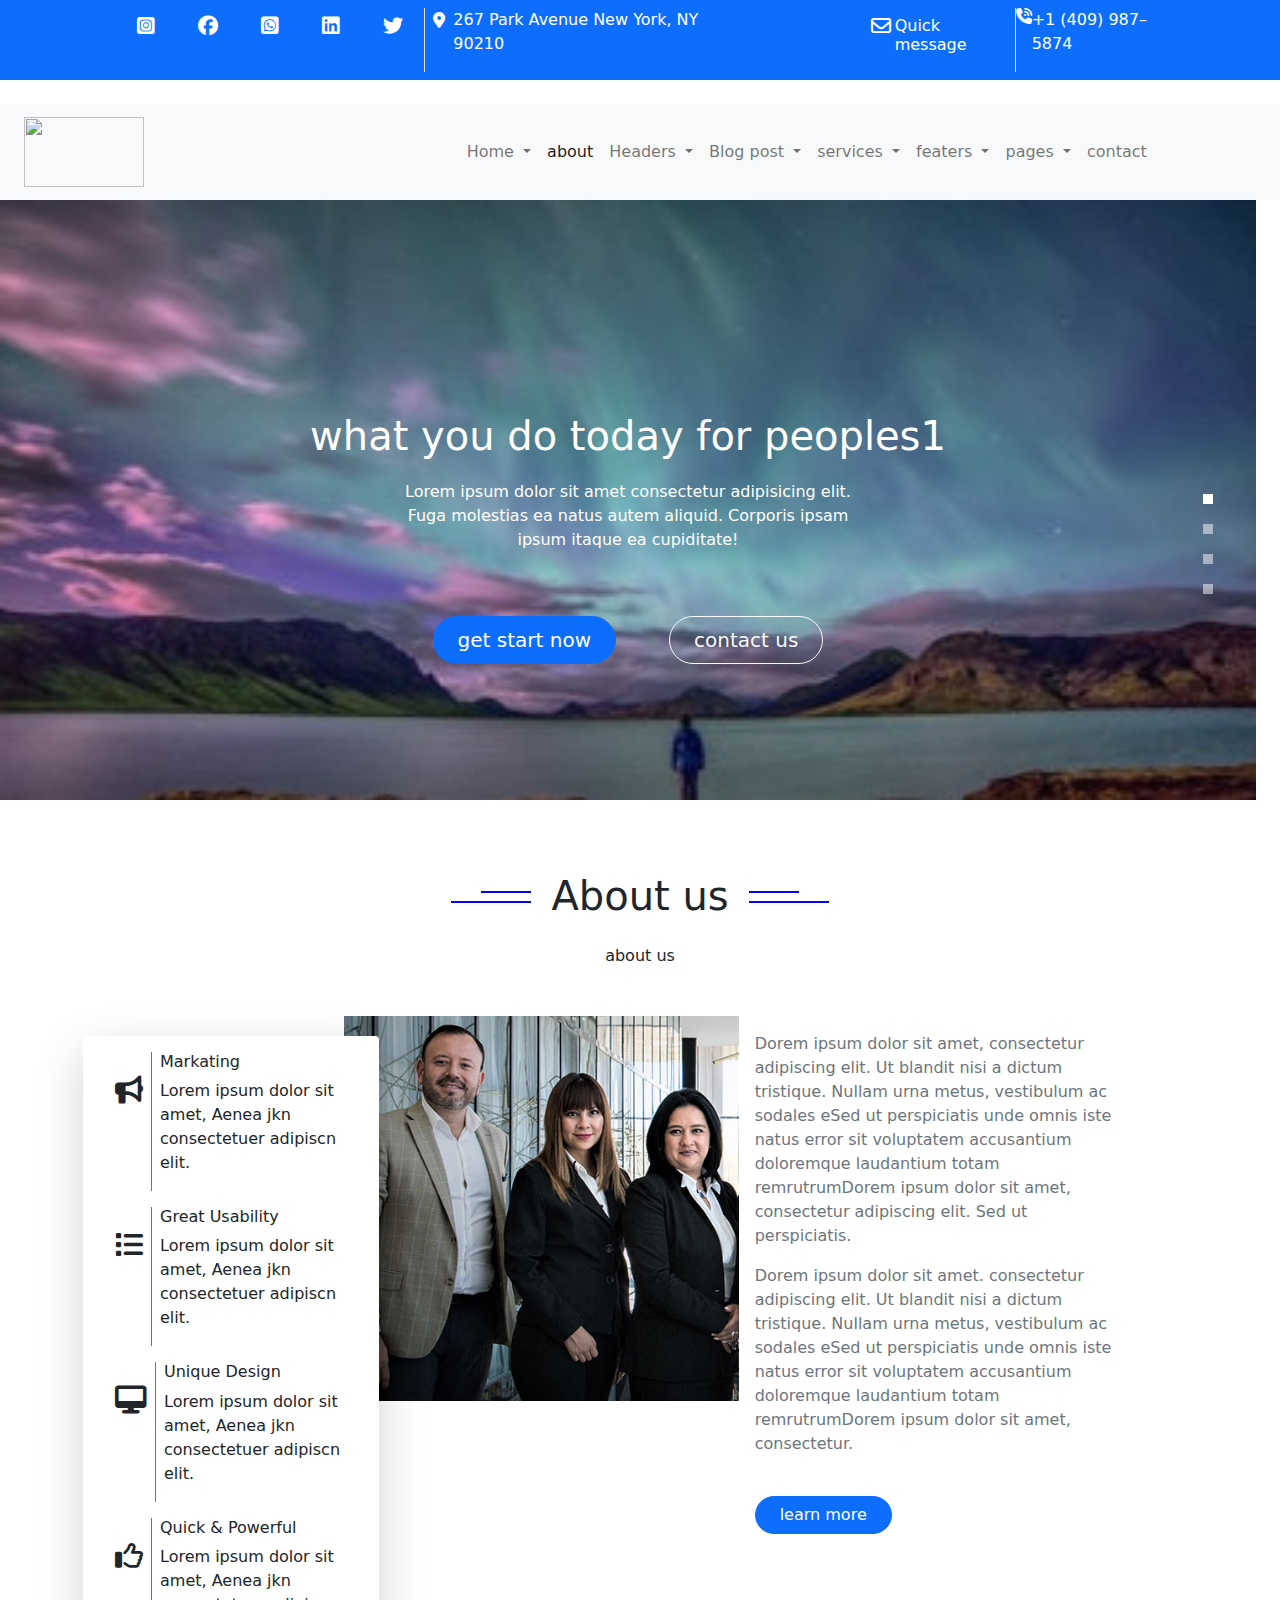
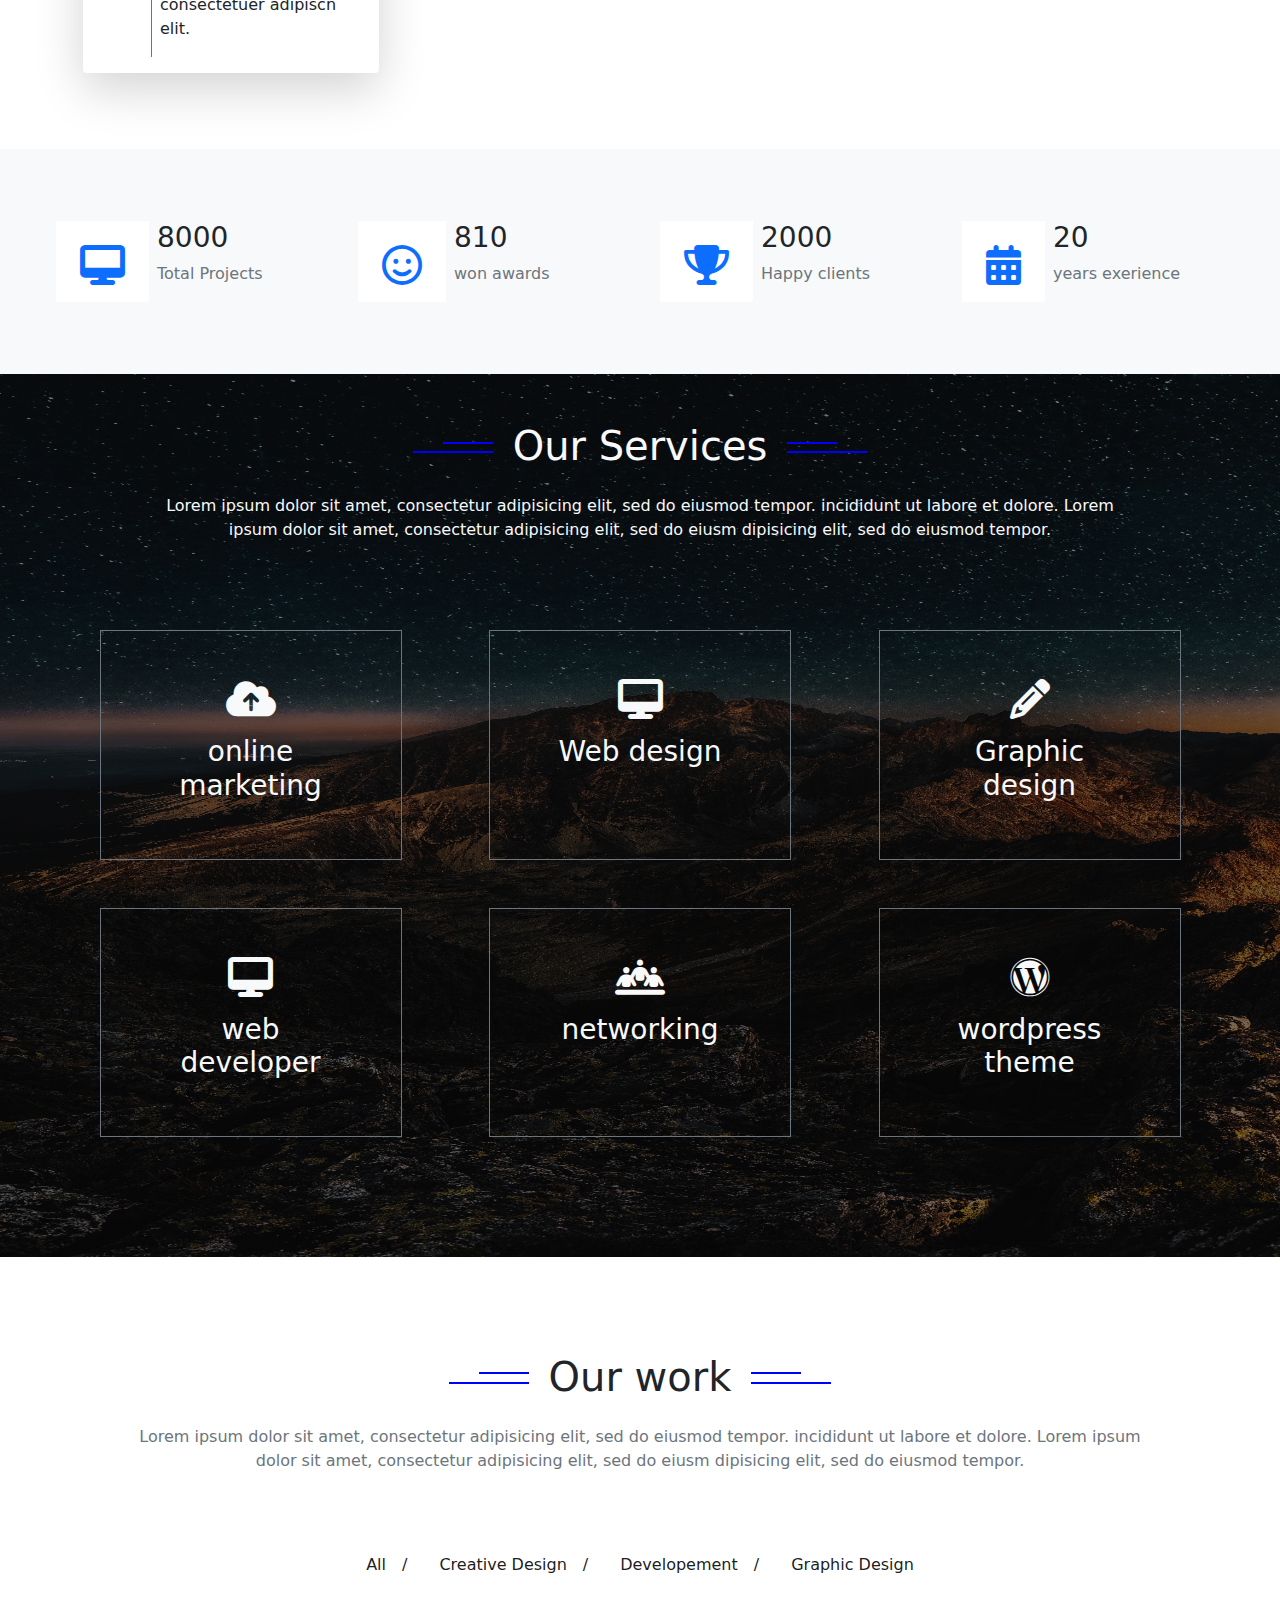
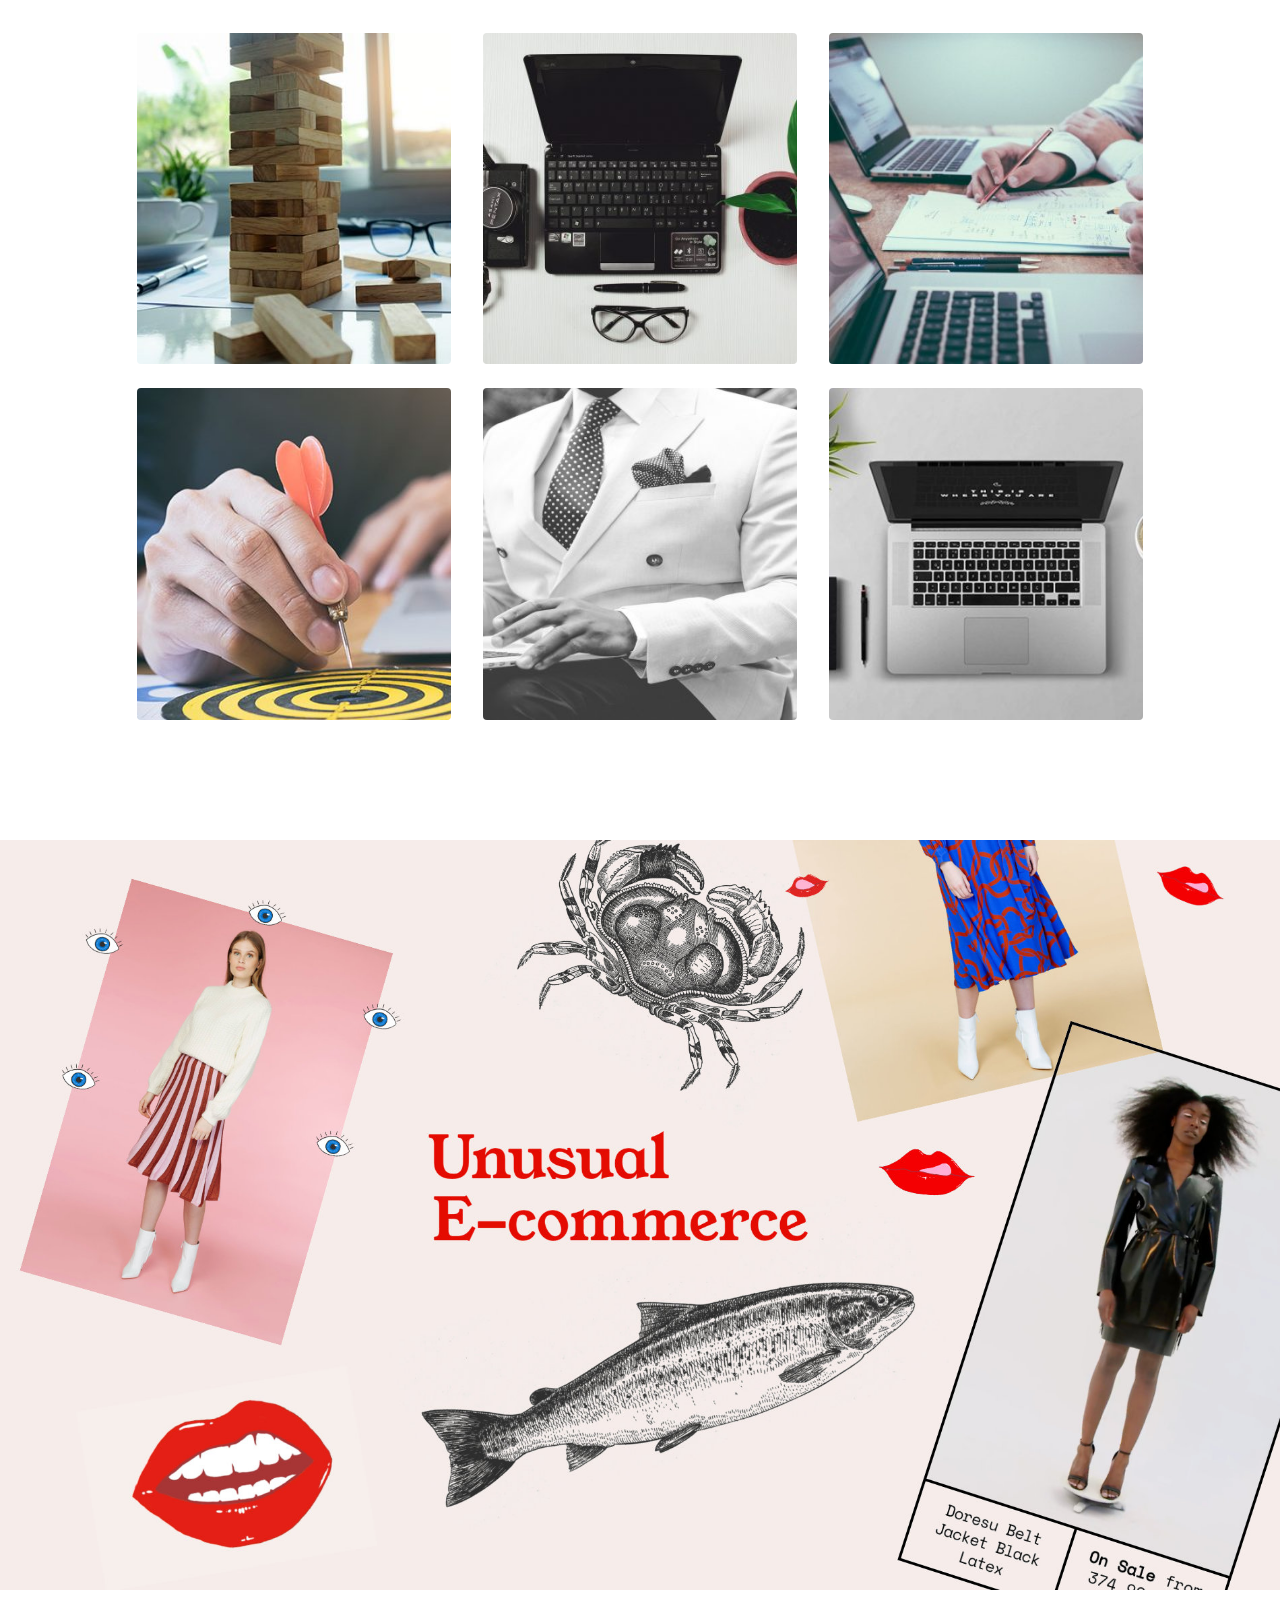
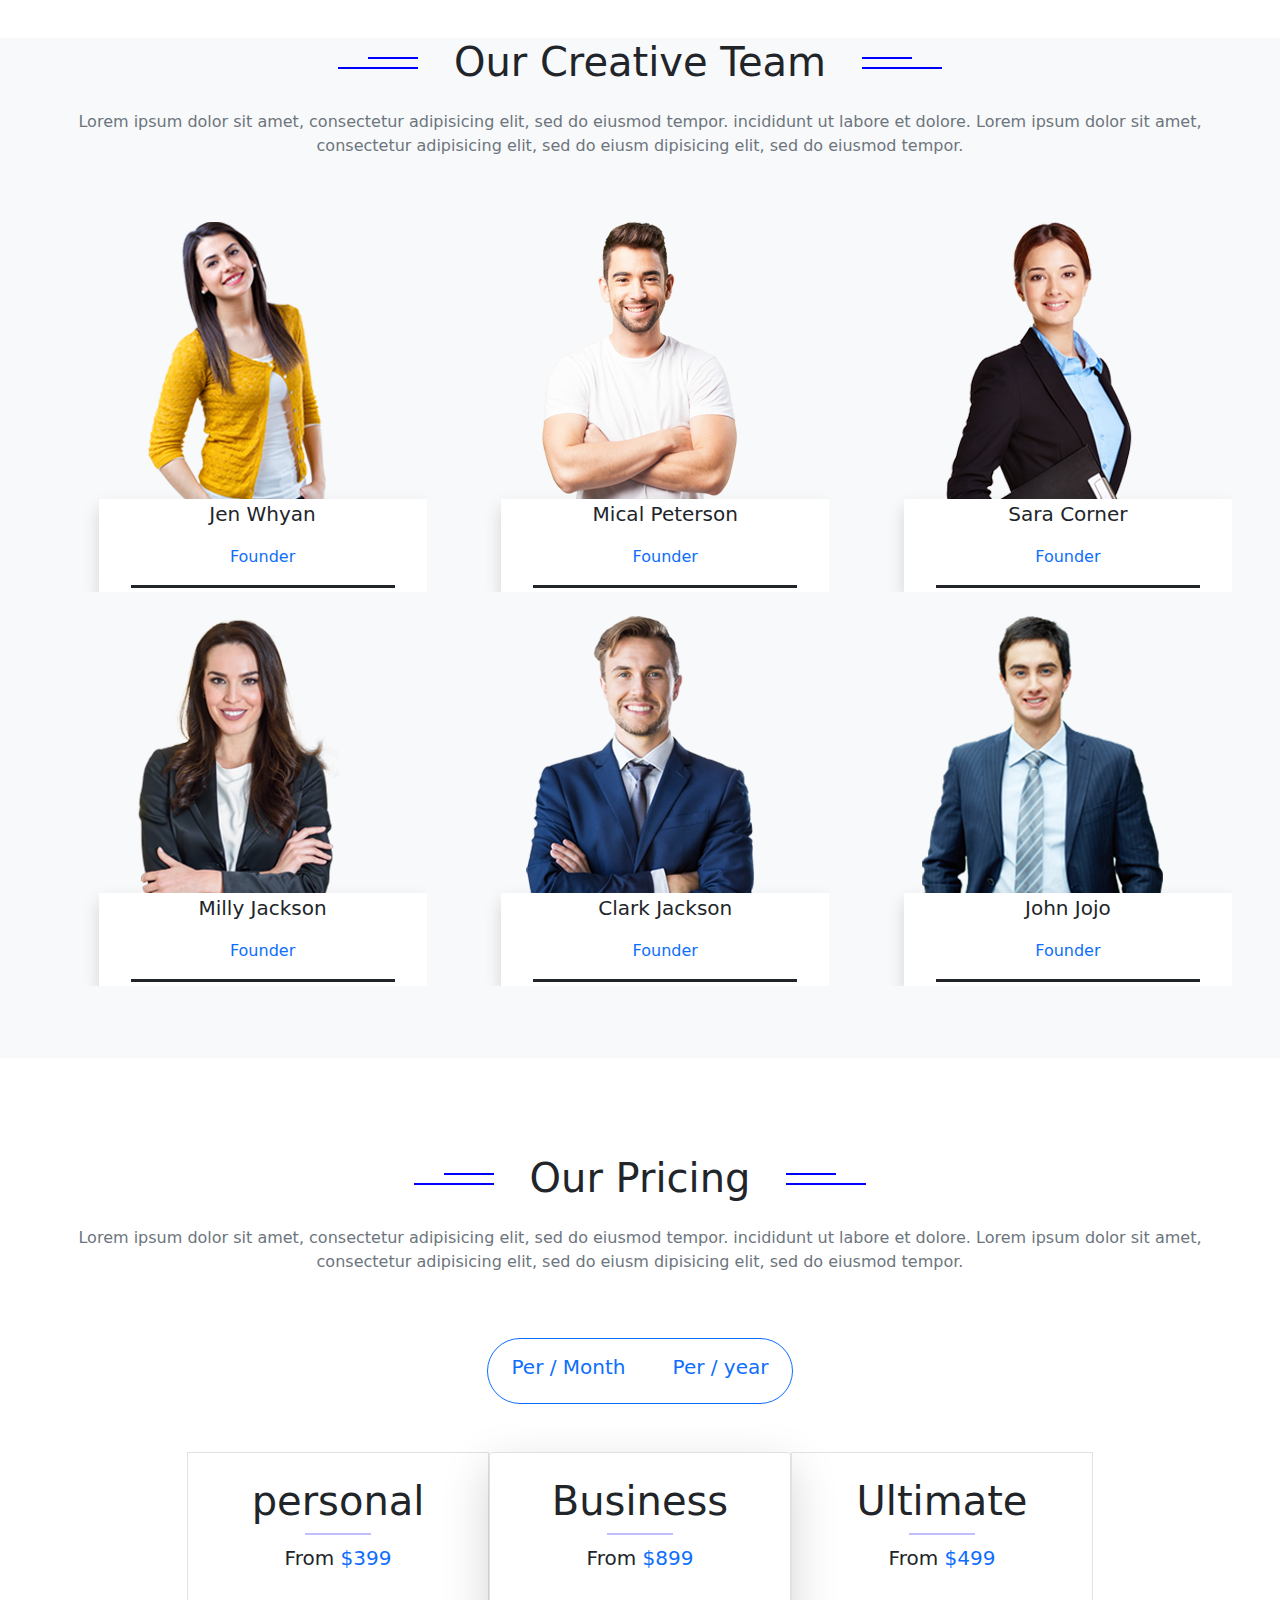
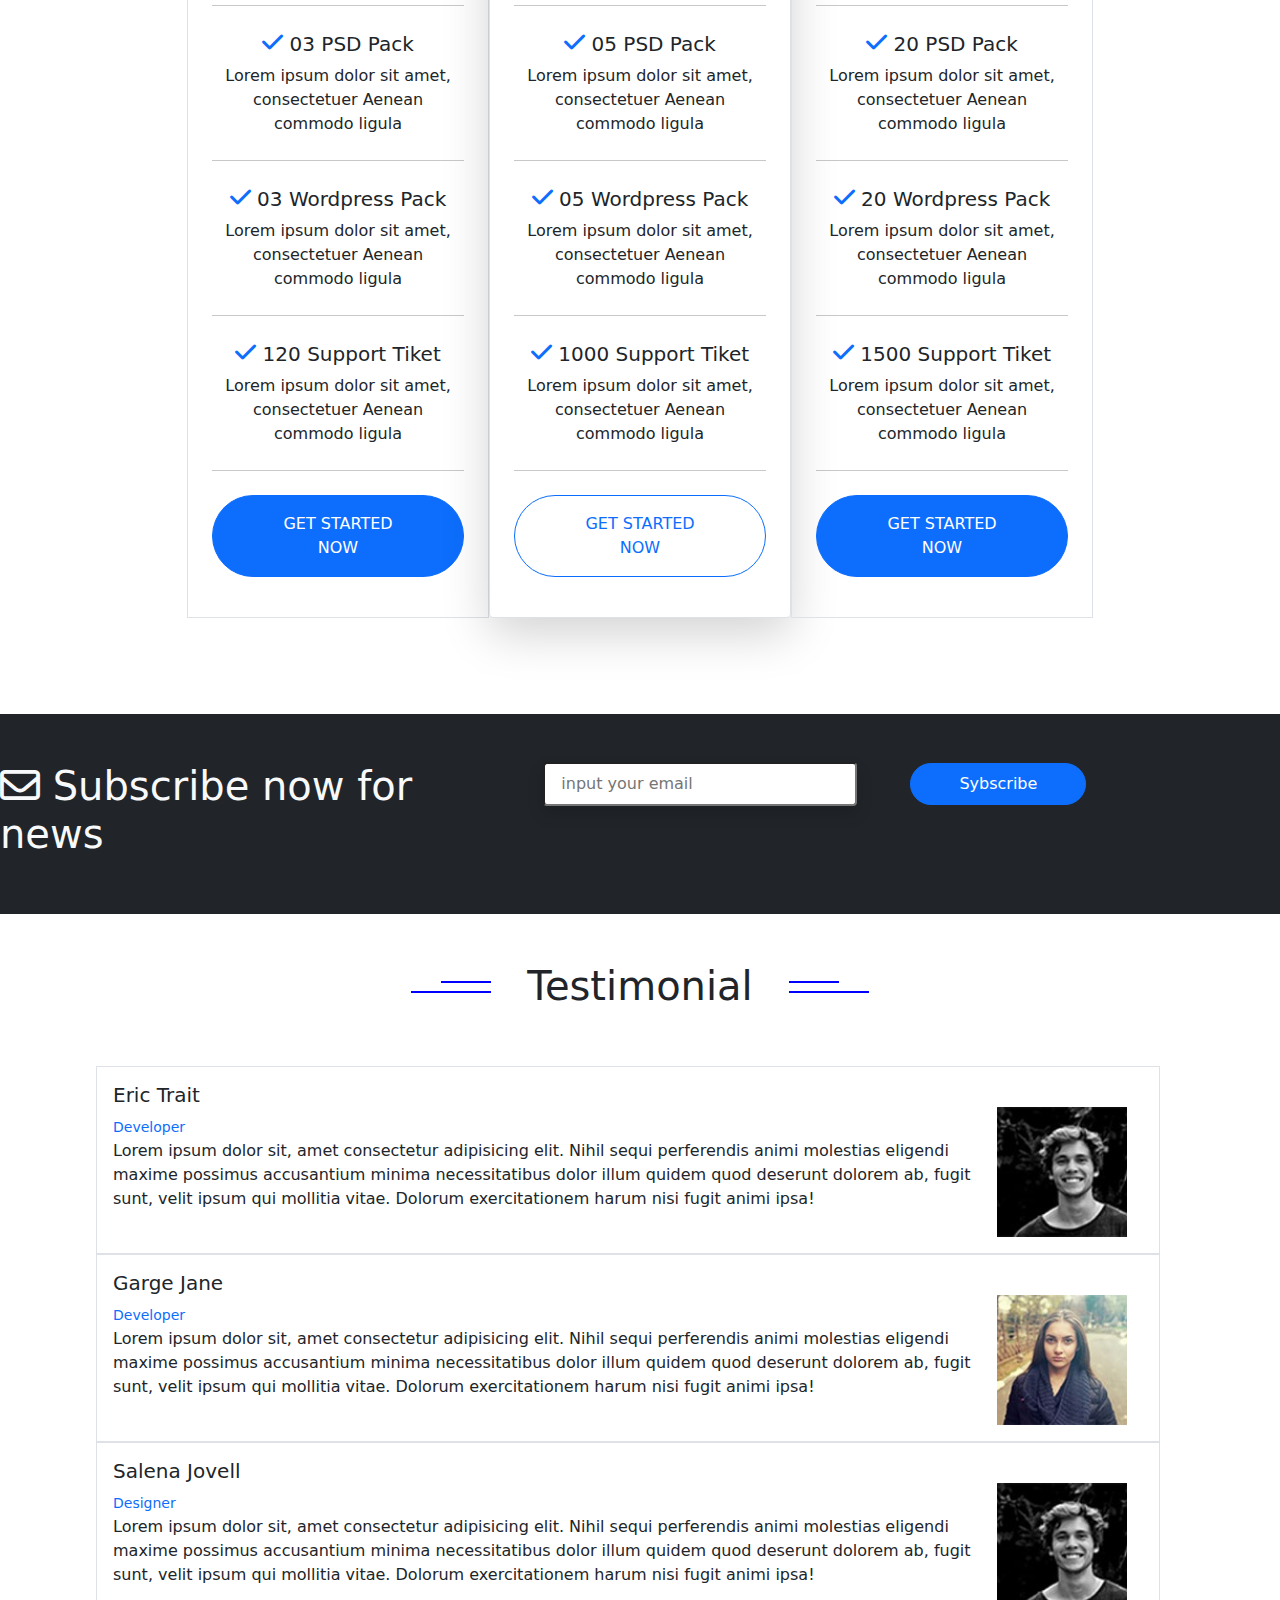
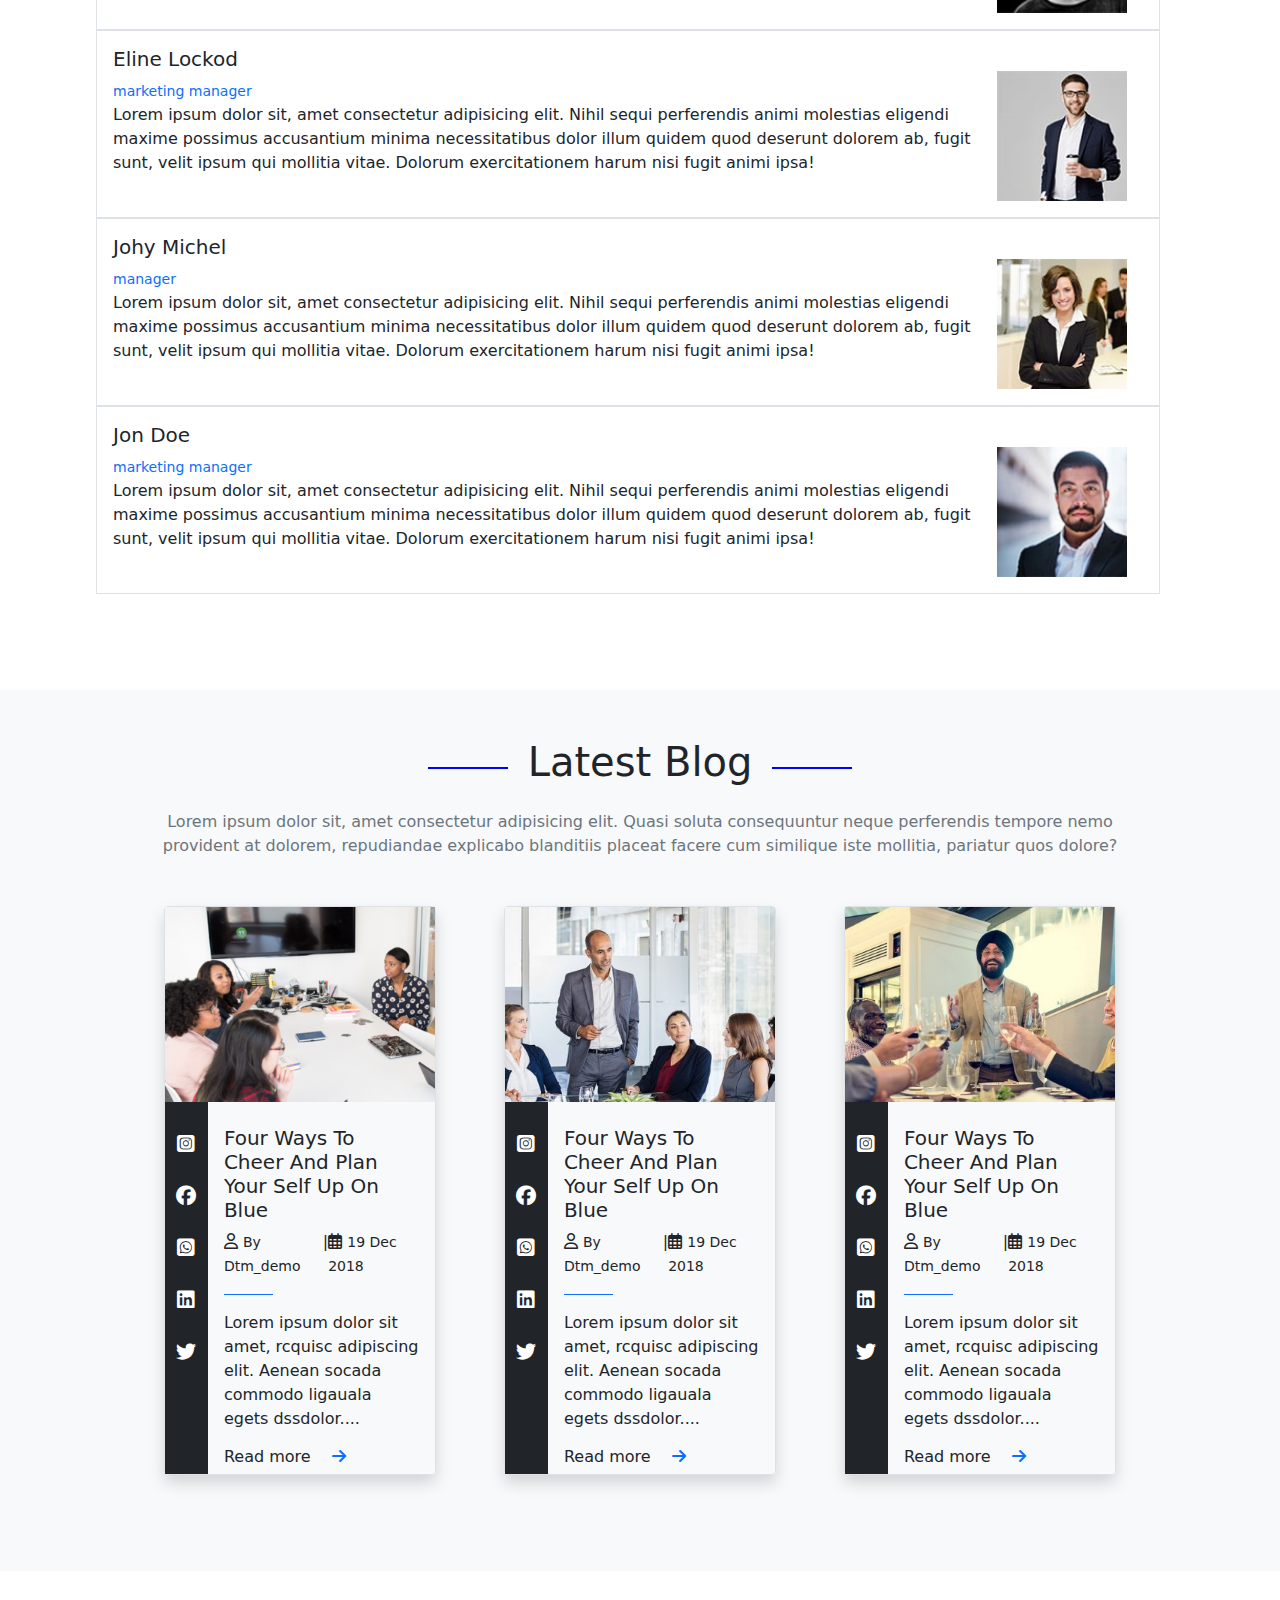
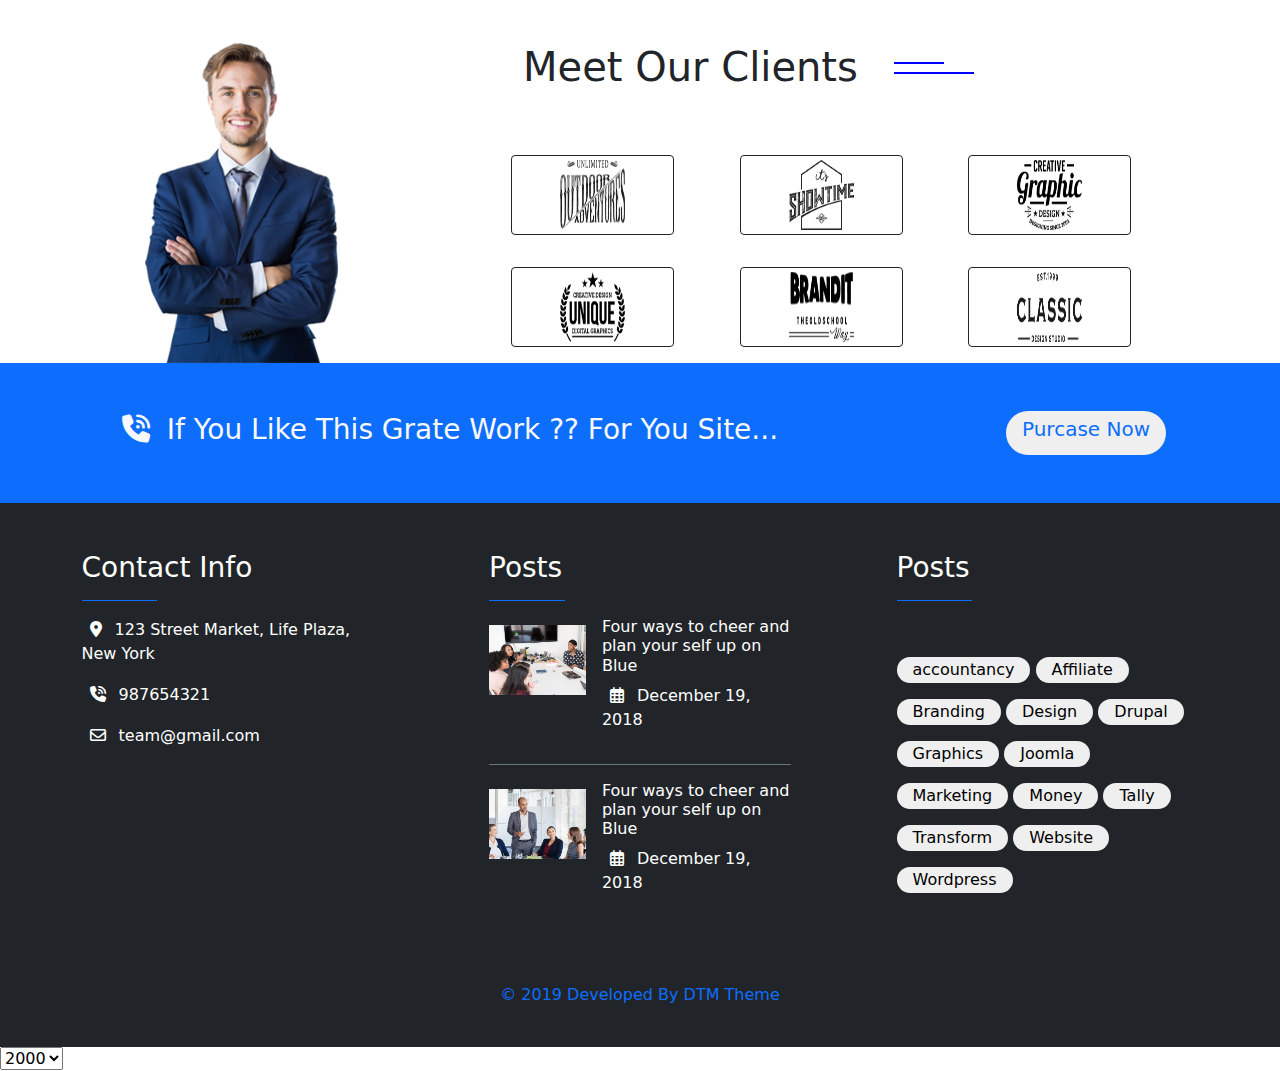
==== index.html @ 66722311 "my third project" ====
<!DOCTYPE html>
<html lang="en">
<head>
    <meta charset="UTF-8">
    <meta name="viewport" content="width=device-width, initial-scale=1.0">
    <link rel="stylesheet" href="https://cdnjs.cloudflare.com/ajax/libs/OwlCarousel2/2.3.4/assets/owl.carousel.min.css" 
    integrity="sha512-tS3S5qG0BlhnQROyJXvNjeEM4UpMXHrQfTGmbQ1gKmelCxlSEBUaxhRBj/EFTzpbP4RVSrpEikbmdJobCvhE3g==" crossorigin="anonymous" referrerpolicy="no-referrer" />
    <link rel="stylesheet" href="https://cdnjs.cloudflare.com/ajax/libs/OwlCarousel2/2.3.4/assets/owl.theme.default.min.css" integrity="sha512-sMXtMNL1zRzolHYKEujM2AqCLUR9F2C4/05cdbxjjLSRvMQIciEPCQZo++nk7go3BtSuK9kfa/s+a4f4i5pLkw==" 
    crossorigin="anonymous" referrerpolicy="no-referrer" />
    <link rel="stylesheet" href="css/all.css">
    <link rel="stylesheet" href="css/bootstrap.min.css">
    <link rel="stylesheet" href="css/style.css">
    <title>Document</title>
</head>
<body>
<section class="bg-primary p-2 d-flex justify-content-evenly text-white d-lg-flex d-none  row">
    <div class="right w-50 d-flex justify-content-evenly col-lg-7">
    <div class="socialRight w-50 d-flex justify-content-around fs-5  border-end border-end-light pt-2">
        <i class="fa-brands fa-square-instagram"></i>
        <i class="fa-brands fa-facebook"></i>
        <i class="fa-brands fa-square-whatsapp"></i>
        <i class="fa-brands fa-linkedin"></i>
        <i class="fa-brands fa-twitter"></i>
</div>
<article class="d-flex w-50 ">
     <i class="fa-solid fa-location-dot px-2 pt-1"></i>
    <p>267 Park Avenue New York, NY 90210</p>
</article>
</div>
<div class="left d-flex w-25 col-lg-5">
    <div class="socialRight w-50 d-flex justify-content-evenly fs-5  border-end border-end-light pt-2">
        <i class="fa-regular fa-envelope px-1"></i>
        <h6>Quick message</h6>
</div>
<article class="d-flex w-50 justify-content-evenly">
    <i class="fa-solid fa-phone-volume"></i>
    <p>+1 (409) 987–5874</p>
</article>
</div>
</section>
<section class="py-4 photoB" >
  <header class="logo bg-light d-flex justify-content-around row">
      <nav class="navbar navbar-light col-lg-4 ">
        <div class="container">
          <a class="navbar-brand" href="#">
            <img src="http://digitaltemplatemarket.com/wp/tradex-premium/wp-content/uploads/sites/6/2019/05/Trade-X-Logo.png" alt="" width="120" height="70">
          </a>
        </div>
      </nav>    

      <nav class="navbar navbar-expand-lg navbar-light bg-light d-lg-flex d-sm-none col-lg-8">
        <div class="container-fluid">
          <div class="collapse navbar-collapse" id="navbarNavDropdown">
            <ul class="navbar-nav">
              <li class="nav-item dropdown">
                <a class="nav-link dropdown-toggle" href="#" id="navbarDropdownMenuLink" role="button" data-bs-toggle="dropdown" aria-expanded="false">
                  Home
                </a>
                <ul class="dropdown-menu" aria-labelledby="navbarDropdownMenuLink">
                  <li><a class="dropdown-item" href="#">home02</a></li>
                  <li><a class="dropdown-item" href="#">home01</a></li>
                </ul>
              </li>
              <li class="nav-item">
                <a class="nav-link active" aria-current="page" href="#">about</a>
              </li>
              <li class="nav-item dropdown">
                <a class="nav-link dropdown-toggle" href="#" id="navbarDropdownMenuLink" role="button" data-bs-toggle="dropdown" aria-expanded="false">
                  Headers
                </a>
                <ul class="dropdown-menu" aria-labelledby="navbarDropdownMenuLink">
                  <li><a class="dropdown-item" href="#">header style 1</a></li>
                  <li><a class="dropdown-item" href="#">header style 2</a></li>
                  <li><a class="dropdown-item" href="#">header style 3</a></li>
                  <li><a class="dropdown-item" href="#">header style 4</a></li>
                </ul>
              </li>
              <li class="nav-item dropdown">
                <a class="nav-link dropdown-toggle" href="#" id="navbarDropdownMenuLink" role="button" data-bs-toggle="dropdown" aria-expanded="false">
                  Blog post
                </a>
                <ul class="dropdown-menu" aria-labelledby="navbarDropdownMenuLink">
                  <li><a class="dropdown-item" href="#">blog grid</a></li>
                  <li><a class="dropdown-item" href="#">blog masonary</a></li>
                  <li><a class="dropdown-item" href="#">clasic</a></li>
                  <li><a class="dropdown-item" href="#">blog detail</a></li>
                </ul>
              </li>
              <li class="nav-item dropdown">
                <a class="nav-link dropdown-toggle" href="#" id="navbarDropdownMenuLink" role="button" data-bs-toggle="dropdown" aria-expanded="false">
                  services
                </a>
                <ul class="dropdown-menu" aria-labelledby="navbarDropdownMenuLink">
                  <li><a class="dropdown-item" href="#">full width</a></li>
                  <li><a class="dropdown-item" href="#">service 2 column</a></li>
                  <li><a class="dropdown-item" href="#">service 3 column</a></li>
                  <li><a class="dropdown-item" href="#">service 4 column</a></li>
                </ul>
              </li>
              <li class="nav-item dropdown">
                <a class="nav-link dropdown-toggle" href="#" id="navbarDropdownMenuLink" role="button" data-bs-toggle="dropdown" aria-expanded="false">
                  featers
                </a>
                <ul class="dropdown-menu" aria-labelledby="navbarDropdownMenuLink">
                  <li><a class="dropdown-item" href="#">full width</a></li>
                  <li><a class="dropdown-item" href="#">featers 2 column</a></li>
                  <li><a class="dropdown-item" href="#">featers 3 column</a></li>
                  <li><a class="dropdown-item" href="#">featers 4 column</a></li>
                </ul>
              </li>
              <li class="nav-item dropdown"></li>
                <a class="nav-link dropdown-toggle" href="#" id="navbarDropdownMenuLink" role="button" data-bs-toggle="dropdown" aria-expanded="false">
                  pages
                </a>
                <ul class="dropdown-menu" aria-labelledby="navbarDropdownMenuLink">
                  <li><a class="dropdown-item" href="#">full width</a></li>
                  <li><a class="dropdown-item" href="#">page</a></li>
                  <li><a class="dropdown-item" href="#"> 3 column</a></li>
                  <li><a class="dropdown-item" href="#"> 4 column</a></li>
                </ul>
              </li>
              <li class="nav-item">
                <a class="nav-link" href="contact.html">contact</a>
              </li>
            </ul>
          </div>
        </div>
      </nav>
  </header>
    <div id="carouselExampleCaptions" class="carousel slide" data-bs-ride="carousel">
        <div class="carousel-indicators">
          <button type="button" data-bs-target="#carouselExampleCaptions" data-bs-slide-to="0" class="active" aria-current="true" aria-label="Slide 1"></button>
          <button type="button" data-bs-target="#carouselExampleCaptions" data-bs-slide-to="1" aria-label="Slide 2"></button>
          <button type="button" data-bs-target="#carouselExampleCaptions" data-bs-slide-to="2" aria-label="Slide 3"></button>
          <button type="button" data-bs-target="#carouselExampleCaptions" data-bs-slide-to="3" aria-label="Slide 4"></button>

        </div>
        <div class="carousel-inner row">
          <div class="carousel-item active col-lg-12 col-md-12 col-sm-12">
            <img src="image/b1.jpg" class="d-block col-lg-12 col-md-12 col-sm-12 " alt="..." height="600">
            <div class="carousel-caption d-none d-md-block my-5 ">
              <h1>what you do today for peoples1</h1>
              <p class="w-50">Lorem ipsum dolor sit amet consectetur adipisicing elit.
                 Fuga molestias ea natus autem aliquid. Corporis ipsam ipsum itaque ea cupiditate!</p>
                 <button type="button" class="btn btn-primary btn-lg rounded-pill my-5 px-4">get start now</button>
              <button type="button" class="btn btn-outline-light btn-lg rounded-pill ms-5 my-5 px-4">contact us</button>
            </div>
          </div>
          <div class="carousel-item col-lg-12 col-md-12 col-sm-12">
            <img src="image/FB_IMG_1710534652521.jpg" class="d-block w-100" alt="..." height="600">
            <div class="carousel-caption d-none d-md-block my-5">
              <h1>what you do today for peoples1</h1>
              <p class="w-50">Lorem ipsum dolor sit amet consectetur adipisicing elit.
                 Fuga molestias ea natus autem aliquid. Corporis ipsam ipsum itaque ea cupiditate!</p>
                 <button type="button" class="btn btn-primary btn-lg rounded-pill my-5 px-4">get start now</button>
              <button type="button" class="btn btn-outline-light btn-lg rounded-pill ms-5 my-5 px-4">contact us</button>
            </div>
          </div>
          <div class="carousel-item">
            <img src="image/b22.jpg" class="d-block w-100" alt="..." height="600">
            <div class="carousel-caption d-none d-md-block my-5">
              <h1>what you do today for peoples1</h1>
              <p class="w-50">Lorem ipsum dolor sit amet consectetur adipisicing elit.
                 Fuga molestias ea natus autem aliquid. Corporis ipsam ipsum itaque ea cupiditate!</p>
                 <button type="button" class="btn btn-primary btn-lg rounded-pill my-5 px-4">get start now</button>
              <button type="button" class="btn btn-outline-light btn-lg rounded-pill ms-5 my-5 px-4">contact us</button>
            </div>
          </div>
          <div class="carousel-item ">
            <img src="image/b2.jpg" class="d-block w-100" alt="..." height="600">
            <div class="carousel-caption d-none d-md-block my-5">
              <h1>what you do today for peoples1</h1>
              <p class="w-50">Lorem ipsum dolor sit amet consectetur adipisicing elit.
                 Fuga molestias ea natus autem aliquid. Corporis ipsam ipsum itaque ea cupiditate!</p>
                 <button type="button" class="btn btn-primary btn-lg rounded-pill my-5 px-4">get start now</button>
              <button type="button" class="btn btn-outline-light btn-lg rounded-pill ms-5 my-5 px-4">contact us</button>
            </div>
          </div>
        </div>
      </div>
</section>
<section class="about my-5">
  <div class="text-center my-3">
<h1 class="d-inline-block position-relative"><span class="d-inline-block position-relative">
About us
</span></h1>
<p class="my-3">about us</p>
 </div>
  <div class="row g-0 px-5 my-5 row">
    <div class="shadow-lg p-3 mb-5 bg-body rounded  col-lg-3 col-md-5 col-sm-8" id="relativ">
      <div class="d-flex justify-content-between mb-3">
      <i class="fa-solid fa-bullhorn fs-3 border-end border-secondary  pt-4 px-2 mx-2"></i>
      <article>
        <h6>Markating</h6>
       <p>Lorem ipsum dolor sit amet, Aenea jkn consectetuer adipiscn elit.</p> 
      </article>
</div>
<div class="d-flex justify-content-between mb-3">
  <i class="fa-solid fa-list fs-3 border-end border-secondary  pt-4 px-2 mx-2"></i>
  <article>
    <h6>Great Usability</h6>
    <p>
      Lorem ipsum dolor sit amet, Aenea jkn consectetuer adipiscn elit.</p> 
  </article>
</div>
<div class="d-flex justify-content-between mb-3">
  <i class="fa-solid fa-desktop fs-3 border-end border-secondary  pt-4 px-2 mx-2"></i>
  <article>
    <h6>Unique Design</h6>
   <p>Lorem ipsum dolor sit amet, Aenea jkn consectetuer adipiscn elit.</p> 
  </article>
</div>
<div class="d-flex justify-content-between">
  <i class="fa-regular fa-thumbs-up fs-3 border-end border-secondary  pt-4 px-2 mx-2"></i>
  <article>
    <h6>Quick & Powerful</h6>
   <p>Lorem ipsum dolor sit amet, Aenea jkn consectetuer adipiscn elit.</p> 
  </article>
</div>

    </div>
    <div class="col-md-4 col-lg-4 col-md-7 col-sm-12">
      <img src="image/abt-3 (1).jpg" class="img-fluid " alt="...">
    </div>
    <div class="col-md-8 col-lg-4 col-md-12 col-sm-12">
      <div class="card-body  ">
        <p class="card-text text-muted ">
          Dorem ipsum dolor sit amet, consectetur adipiscing elit. Ut blandit nisi a dictum tristique. Nullam urna metus,
           vestibulum ac sodales eSed ut perspiciatis unde omnis iste natus error sit voluptatem accusantium doloremque laudantium totam remrutrumDorem ipsum dolor sit amet, consectetur adipiscing elit. Sed ut perspiciatis.</p>
          <p class="card-text text-muted my-3">
          Dorem ipsum dolor sit amet. consectetur adipiscing elit. Ut blandit nisi a dictum tristique. Nullam urna metus,
           vestibulum ac sodales eSed ut perspiciatis unde omnis iste natus error sit voluptatem accusantium doloremque laudantium totam remrutrumDorem ipsum dolor sit amet,
           consectetur.</p>
           <button type="button" class="btn btn-primary rounded-pill px-4 my-4">learn more</button>
      </div>
    </div>
  </div>
</section>
<section>
  <div class="bg-light d-flex py-5 justify-content-evenly px-5 row">
    <article class="d-flex col-lg-3 col-md-6 col-sm-12 my-4">
      <i class="fa-solid fa-desktop fs-1 bg-white text-primary pt-4 px-4 mx-2 "></i>
      <div>
        <h3>8000</h3>
        <p class="text-muted">Total Projects</p>
      </div>
    </article>
    <article class="d-flex col-lg-3 col-md-6 col-sm-12 my-4">
      <i class="fa-regular fa-face-smile fs-1 bg-white text-primary pt-4 px-4 mx-2"></i>
      <div>
        <h3>810</h3>
        <p class="text-muted">won awards</p>
      </div>
    </article>
    <article class="d-flex col-lg-3 col-md-6 col-sm-12 my-4">
      <i class="fa-solid fa-trophy fs-1 bg-white text-primary pt-4 px-4 mx-2"></i>
      <div>
        <h3>2000</h3>
        <p class="text-muted">Happy clients</p>
      </div>
    </article>
    <article class="d-flex col-lg-3 col-md-6 col-sm-12 my-4">
      <i class="fa-solid fa-calendar-days fs-1 bg-white text-primary pt-4 px-4 mx-2"></i>
      <div>
        <h3>20</h3>
        <p class="text-muted">years exerience</p>
      </div>
    </article>
  </div>
  <div class="text-center text-light p-5 service">
    <h1 class="d-inline-block position-relative "><span class="d-inline-block position-relative">
      Our Services
      </span></h1>
      <p class=" px-5 mx-5 py-3 pb-5">Lorem ipsum dolor sit amet, consectetur adipisicing elit, sed do eiusmod tempor.
         incididunt ut labore et dolore. Lorem ipsum dolor sit amet, consectetur adipisicing elit, sed do eiusm dipisicing elit, sed do eiusmod tempor.</p>
         <div class="row d-flex justify-content-evenly mb-5">
          <div class="border border-secondary  p-5 col-lg-3 col-md-5 col-sm-8  m-4 position-relative parent overflow-hidden">
            <i class="fa-solid fa-cloud-arrow-up fs-1 pb-3"></i>
            <h3>online marketing</h3>
            <div class="child position-absolute h-100 text-center bg-light text-dark py-4">
        <h2>Online marketing</h2>
        <p>Lorem ipsum dolor sit amet consectetur adipisicing elit. Quia, dolores?</p>
        <button class="btn btn-primary rounded-pill px-4">Read more</button>
            </div>
          </div>
          <div class="border border-secondary  p-5 col-lg-3 col-md-5 col-sm-8 m-4 position-relative parent overflow-hidden">
            <i class="fa-solid fa-desktop fs-1 pb-3"></i>
            <h3>Web design</h3>
            <div class="child position-absolute h-100 text-center bg-light text-dark py-4">
              <h2>Web design</h2>
              <p>Lorem ipsum dolor sit amet consectetur adipisicing elit. Quia, dolores?</p>
              <button class="btn btn-primary rounded-pill px-4">Read more</button>
                  </div>
          </div>
          <div class="border border-secondary  p-5 col-lg-3 col-md-5 col-sm-8 m-4 position-relative parent overflow-hidden">
            <i class="fa-solid fa-pencil fs-1 pb-3"></i>
            <h3>Graphic design</h3>
            <div class="child position-absolute h-100 text-center bg-light text-dark py-4">
              <h2>Graphic design</h2>
              <p>Lorem ipsum dolor sit amet consectetur adipisicing elit. Quia, dolores?</p>
              <button class="btn btn-primary rounded-pill px-4">Read more</button>
                  </div>
          </div>
          <div class="border border-secondary  p-5 col-lg-3 col-md-5 col-sm-8 m-4 position-relative parent overflow-hidden">
            <i class="fa-solid fa-desktop fs-1 pb-3"></i>
            <h3>web developer</h3>
            <div class="child position-absolute h-100 text-center bg-light text-dark py-4">
              <h2>web developer</h2>
              <p>Lorem ipsum dolor sit amet consectetur adipisicing elit. Quia, dolores?</p>
              <button class="btn btn-primary rounded-pill px-4">Read more</button>
                  </div>
          </div>
          <div class="border border-secondary  p-5 col-lg-3 col-md-5 col-sm-8 m-4 position-relative parent overflow-hidden">
            <i class="fa-solid fa-people-line fs-1 pb-3"></i>
            <h3>networking</h3>
            <div class="child position-absolute h-100 text-center bg-light text-dark py-4">
              <h2>networking</h2>
              <p>Lorem ipsum dolor sit amet consectetur adipisicing elit. Quia, dolores?</p>
              <button class="btn btn-primary rounded-pill px-4">Read more</button>
                  </div>
          </div>
          <div class="border border-secondary  p-5 col-lg-3 col-md-5 col-sm-8 m-4 position-relative parent overflow-hidden">
            <i class="fa-brands fa-wordpress fs-1 pb-3"></i>
            <h3>wordpress theme</h3>
            <div class="child position-absolute h-100 text-center bg-light text-dark py-4">
              <h2>wordpress theme</h2>
              <p>Lorem ipsum dolor sit amet consectetur adipisicing elit. Quia, dolores?</p>
              <button class="btn btn-primary rounded-pill px-4">Read more</button>
                  </div>
          </div>
        </div>
  </div>
</section>
<section class="my-5 work row">
  <div class="text-center text-dark p-5 work ">
    <h1 class="d-inline-block position-relative "><span class="d-inline-block position-relative">
      Our work
      </span></h1>
      <p class=" px-5 mx-5 py-3 pb-5 text-muted">Lorem ipsum dolor sit amet, consectetur adipisicing elit, sed do eiusmod tempor.
         incididunt ut labore et dolore. Lorem ipsum dolor sit amet, consectetur adipisicing elit, sed do eiusm dipisicing elit, sed do eiusmod tempor.</p>
         <nav class="navbar navbar-expand-lg navbar-light pb-5">
          <div class="container-fluid">
            <div class="collapse navbar-collapse " id="navbarNavDropdown">
              <ul class="navbar-nav mx-auto slach">
            <li class="nav-item  cotent">
              <a class="nav-link active" aria-current="page" href="#"><p class="px-3 d-inline">All</p></a>
            </li>
            <li class="nav-item cotent">
              <a class="nav-link active" aria-current="page" href="#"><p class="px-3 d-inline">Creative Design</p></a>
            </li>
            <li class="nav-item cotent">
              <a class="nav-link active " aria-current="page" href="#"><p class="px-3 d-inline">Developement</p></a>
            </li>
            <li class="nav-item">
              <a class="nav-link active" aria-current="page" href="#"><p class="px-3 d-inline">Graphic Design</p></a>
            </li>
          </div>
        </div>
      </nav>
      <div class="row image d-flex justify-content-evenly">
         <div class="col-lg-4 col-md-6 col-sm-9  pb-4 px-3">
          <div class=" position-relative parent2">
            <img src="image/port2-370x390.jpg" alt="" width="100%" class="rounded">
            <div class="child2 position-absolute bg-primary bg-opacity-75 text-light p-1 px-5">
        <p>
          Developement, Graphic Design
         </p>
          <h5> Project Title01</h5>
          <h3 class="position-absolute  fs-2">+</h3>
            </div>
          </div>
         </div>
         <div class="col-lg-4 col-md-6 col-sm-9  pb-4 px-3">
          <div class=" position-relative parent2">
            <img src="image/computer-472016_1920-360x380.jpg" alt="" width="100%" class="rounded">
            <div class="child2 position-absolute bg-primary bg-opacity-75 text-light p-1 px-5">
        <p>
          Developement, Graphic Design
         </p>
          <h5> Project Title02</h5>
          <h3 class="position-absolute  fs-2">+</h3>
            </div>
          </div>
         </div>
         <div class="col-lg-4 col-md-6 col-sm-9   pb-4 px-3">
          <div class=" position-relative parent2">
            <img src="image/office-1209640_1920-1-360x380.jpg" alt="" width="100%" class="rounded">
            <div class="child2 position-absolute bg-primary bg-opacity-75 text-light p-1 px-5">
        <p>
          Developement, Graphic Design
         </p>
          <h5> Project Title03</h5>
          <h3 class="position-absolute  fs-2">+</h3>
            </div>
          </div>
         </div>
         <div class="col-lg-4 col-md-6 col-sm-9 pb-4 px-3">
          <div class=" position-relative parent2">
            <img src="image/port7-370x390.jpg" alt="" width="100%" class="rounded">
            <div class="child2 position-absolute bg-primary bg-opacity-75 text-light p-1 px-5">
        <p>
          Developement, Graphic Design
         </p>
          <h5> Project Title04</h5>
          <h3 class="position-absolute  fs-2">+</h3>
            </div>
          </div>
         </div>
         <div class="col-lg-4 col-md-6 col-sm-9 pb-4  px-3">
          <div class=" position-relative parent2">
            <img src="image/suit-869380_1920-360x380.jpg" alt="" width="100%" class="rounded">
            <div class="child2 position-absolute bg-primary bg-opacity-75 text-light p-1 px-5">
        <p>
          Developement, Graphic Design
         </p>
          <h5> Project Title05</h5>
          <h3 class="position-absolute  fs-2">+</h3>
            </div>
          </div>
         </div>
         <div class="col-lg-4 col-md-6 col-sm-9 pb-4 px-3">
          <div class=" position-relative parent2">
            <img src="image/port2-5-360x380.jpg" alt="" width="100%" class="rounded">
            <div class="child2 position-absolute bg-primary bg-opacity-75 text-light p-1 px-5 ">
        <p>
          Developement, Graphic Design
         </p>
          <h5> Project Title06</h5>
          <h3 class="position-absolute  fs-2">+</h3>
            </div>
          </div>
         </div>
        </div>
         
</section>
<section class="photo my-5 ">
  <img src="image/ecommerce-cover-2.jpg" alt="">
</section>
<section class=" Creative text-center bg-light pb-5 mb-5">
  <h1 class="d-inline-block position-relative "><span class="d-inline-block position-relative px-3">
    Our Creative Team
    </span></h1>
  <p class=" px-3 mx-5 py-3 pb-5 text-muted">Lorem ipsum dolor sit amet, consectetur adipisicing elit, sed do eiusmod tempor.
     incididunt ut labore et dolore. Lorem ipsum dolor sit amet, consectetur adipisicing elit, sed do eiusm dipisicing elit, sed do eiusmod tempor.</p>
     <div class="row d-flex justify-content-around px-5">
     <div class="col-lg-4 col-md-6 col-sm-9  pb-4 ">
      <div class=" position-relative parent3 overflow-hidden">
        <img src="image/team1.png" alt="">
        <div class="child3 position-absolute bg-white text-dark ms-4  shadow px-2">
    <p class="fs-5">Jen Whyan</p>
    <div class="px-4">
      <p class="border-bottom border-3 border-dark pb-3 text-primary"> Founder</p>
        </div>
      <p class="text-muted">Nam pretium turpis et arcu. Duis arcu tortor, suscipit eget, imperdiet nec,
         imperdiet iaculis, ipsum. Sed aliquam ultrices mauris....</p>
         <div class="py-2 mx-3 rounded-top bg-primary text-light d-flex justify-content-evenly social">
          <i class="fa-brands fa-square-instagram"></i>
          <i class="fa-brands fa-facebook"></i>
          <i class="fa-brands fa-square-whatsapp"></i>
          <i class="fa-brands fa-linkedin"></i>
          <i class="fa-brands fa-twitter"></i>
     
  </div>
        </div>
      </div>
     </div>
     <div class="col-lg-4 col-md-6 col-sm-9  pb-4 ">
      <div class=" position-relative parent3 overflow-hidden">
        <img src="image/team2.png" alt="">
        <div class="child3 position-absolute bg-white text-dark ms-4 shadow px-2">
    <p class="fs-5">Mical Peterson</p>
    <div class="px-4">
      <p class="border-bottom border-3 border-dark pb-3 text-primary"> Founder</p>
        </div>
      <p class="text-muted">Nam pretium turpis et arcu. Duis arcu tortor, suscipit eget, imperdiet nec,
         imperdiet iaculis, ipsum. Sed aliquam ultrices mauris....</p>
         <div class="py-2 mx-3 rounded-top bg-primary text-light d-flex justify-content-evenly">
          <i class="fa-brands fa-square-instagram"></i>
          <i class="fa-brands fa-facebook"></i>
          <i class="fa-brands fa-square-whatsapp"></i>
          <i class="fa-brands fa-linkedin"></i>
          <i class="fa-brands fa-twitter"></i>
     
  </div>
        </div>
      </div>
     </div>
     <div class="col-lg-4 col-md-6 col-sm-9  pb-4 ">
      <div class=" position-relative parent3 overflow-hidden">
        <img src="image/team3.png" alt="">
        <div class="child3 position-absolute bg-white text-dark ms-4 shadow px-2">
    <p class="fs-5">Sara Corner</p>
    <div class="px-4">
      <p class="border-bottom border-3 border-dark pb-3 text-primary"> Founder</p>
        </div>
      <p class="text-muted">Nam pretium turpis et arcu. Duis arcu tortor, suscipit eget, imperdiet nec,
         imperdiet iaculis, ipsum. Sed aliquam ultrices mauris....</p>
         <div class="py-2 mx-3 rounded-top bg-primary text-light d-flex justify-content-evenly">
          <i class="fa-brands fa-square-instagram"></i>
          <i class="fa-brands fa-facebook"></i>
          <i class="fa-brands fa-square-whatsapp"></i>
          <i class="fa-brands fa-linkedin"></i>
          <i class="fa-brands fa-twitter"></i>
     
  </div>
        </div>
      </div>
     </div>
     <div class="col-lg-4 col-md-6 col-sm-9  pb-4 ">
      <div class=" position-relative parent3 overflow-hidden">
        <img src="image/team4.png" alt="">
        <div class="child3 position-absolute bg-white text-dark ms-4 shadow px-2">
    <p class="fs-5">Milly Jackson</p>
    <div class="px-4">
      <p class="border-bottom border-3 border-dark pb-3 text-primary"> Founder</p>
        </div>
      <p class="text-muted">Nam pretium turpis et arcu. Duis arcu tortor, suscipit eget, imperdiet nec,
         imperdiet iaculis, ipsum. Sed aliquam ultrices mauris....</p>
         <div class="py-2 mx-3 rounded-top bg-primary text-light d-flex justify-content-evenly">
          <i class="fa-brands fa-square-instagram"></i>
          <i class="fa-brands fa-facebook"></i>
          <i class="fa-brands fa-square-whatsapp"></i>
          <i class="fa-brands fa-linkedin"></i>
          <i class="fa-brands fa-twitter"></i>
     
  </div>
        </div>
      </div>
     </div>
     <div class="col-lg-4 col-md-6 col-sm-9  pb-4">
      <div class=" position-relative parent3 overflow-hidden">
        <img src="image/team5.png" alt="">
        <div class="child3 position-absolute bg-white text-dark ms-4 shadow px-2">
    <p class="fs-5">Clark Jackson</p>
    <div class="px-4">
      <p class="border-bottom border-3 border-dark pb-3 text-primary"> Founder</p>
        </div>
      <p class="text-muted">Nam pretium turpis et arcu. Duis arcu tortor, suscipit eget, imperdiet nec,
         imperdiet iaculis, ipsum. Sed aliquam ultrices mauris....</p>
         <div class="py-2 mx-3 rounded-top bg-primary text-light d-flex justify-content-evenly">
          <i class="fa-brands fa-square-instagram"></i>
          <i class="fa-brands fa-facebook"></i>
          <i class="fa-brands fa-square-whatsapp"></i>
          <i class="fa-brands fa-linkedin"></i>
          <i class="fa-brands fa-twitter"></i>
     
  </div>
        </div>
      </div>
     </div>
     <div class="col-lg-4 col-md-6 col-sm-9  pb-4">
      <div class=" position-relative parent3 overflow-hidden">
        <img src="image/team6.png" alt="">
        <div class="child3 position-absolute bg-white text-dark ms-4 shadow px-2">
    <p class="fs-5">John Jojo</p>
    <div class="px-4">
      <p class="border-bottom border-3 border-dark pb-3 text-primary"> Founder</p>
        </div>
      <p class="text-muted">Nam pretium turpis et arcu. Duis arcu tortor, suscipit eget, imperdiet nec,
         imperdiet iaculis, ipsum. Sed aliquam ultrices mauris....</p>
         <div class="py-2 mx-3 rounded-top bg-primary text-light d-flex justify-content-evenly">
          <i class="fa-brands fa-square-instagram"></i>
          <i class="fa-brands fa-facebook"></i>
          <i class="fa-brands fa-square-whatsapp"></i>
          <i class="fa-brands fa-linkedin"></i>
          <i class="fa-brands fa-twitter"></i>
     
  </div>
        </div>
      </div>
     </div>
    </div>
</section>
<section class="pricing my-5 py-5 text-center ">
  <h1 class="d-inline-block position-relative "><span class="d-inline-block position-relative px-3">
    Our Pricing
    </span></h1>
    <p class=" px-3 mx-5 py-3 pb-5 text-muted">Lorem ipsum dolor sit amet, consectetur adipisicing elit, sed do eiusmod tempor.
      incididunt ut labore et dolore. Lorem ipsum dolor sit amet, consectetur adipisicing elit, sed do eiusm dipisicing elit, sed do eiusmod tempor.</p>
      <div class="btn-group   mb-5 px-0  border border-primary overflow-hidden" role="group" aria-label="Basic example" style="border-radius: 50px;">
        
          <button class="btn btn-outline-primary px-4 py-3 border-0" type="button" data-bs-toggle="collapse" data-bs-target="#content1"  >
          <h5> Per / Month</h5> 
          </button>
       
          <button class="btn btn-outline-primary px-4 py-3 border-0" type="button" data-bs-toggle="collapse" data-bs-target="#content1">
           <h5>Per / year</h5> 
          </button>
        
      </div>
      <div class="collapse multi-collapse show" id="content1">
      <div class="row px-5 d-flex justify-content-center " >
<div class="border border-1 col-lg-3 col-md-6 text-center p-4" >
<h1>personal</h1>
<hr style="height: 2px ; margin: 0px 37%; background-color: blue;">
<p class="py-2 fs-5">From <span class="text-primary">$399</span></p>
<hr class="my-4">
<h5><i class="fa fa-check text-primary fs-4"></i> 03 PSD Pack</h5>
<p>Lorem ipsum dolor sit amet, consectetuer Aenean commodo ligula</p>
<hr class="my-4">
<h5><i class="fa fa-check text-primary fs-4"></i> 03 Wordpress Pack</h5>
<p>Lorem ipsum dolor sit amet, consectetuer Aenean commodo ligula</p>
<hr class="my-4">
<h5><i class="fa fa-check text-primary fs-4"></i> 120 Support Tiket</h5>
<p>Lorem ipsum dolor sit amet, consectetuer Aenean commodo ligula</p>
<hr class="my-4">
<button type="button" class="btn btn-primary rounded-pill mb-3 px-5 py-3">GET STARTED NOW</button>
</div>
<div class="border border-1 col-lg-3 col-md-6 text-center p-4 shadow-lg p-3 bg-body rounded" >
  <h1>Business</h1>
  <hr style="height: 2px ; margin: 0px 37%; background-color: blue;">
  <p class="py-2 fs-5">From <span class="text-primary">$899</span></p>
  <hr class="my-4">
  <h5><i class="fa fa-check text-primary fs-4"></i> 05 PSD Pack</h5>
  <p>Lorem ipsum dolor sit amet, consectetuer Aenean commodo ligula</p>
  <hr class="my-4">
  <h5><i class="fa fa-check text-primary fs-4"></i> 05 Wordpress Pack</h5>
  <p>Lorem ipsum dolor sit amet, consectetuer Aenean commodo ligula</p>
  <hr class="my-4">
  <h5><i class="fa fa-check text-primary fs-4"></i> 1000 Support Tiket</h5>
  <p>Lorem ipsum dolor sit amet, consectetuer Aenean commodo ligula</p>
  <hr class="my-4">
  <button type="button" class="btn btn-outline-primary rounded-pill mb-3 px-5 py-3">GET STARTED NOW</button>
  </div>
  <div class="border border-1 col-lg-3 col-md-6 text-center p-4" >
    <h1>Ultimate</h1>
    <hr style="height: 2px ; margin: 0px 37%; background-color: blue;">
    <p class="py-2 fs-5">From <span class="text-primary">$499</span></p>
    <hr class="my-4">
    <h5><i class="fa fa-check text-primary fs-4"></i> 20 PSD Pack</h5>
    <p>Lorem ipsum dolor sit amet, consectetuer Aenean commodo ligula</p>
    <hr class="my-4">
    <h5><i class="fa fa-check text-primary fs-4"></i> 20 Wordpress Pack</h5>
    <p>Lorem ipsum dolor sit amet, consectetuer Aenean commodo ligula</p>
    <hr class="my-4">
    <h5><i class="fa fa-check text-primary fs-4"></i> 1500 Support Tiket</h5>
    <p>Lorem ipsum dolor sit amet, consectetuer Aenean commodo ligula</p>
    <hr class="my-4">
    <button type="button" class="btn btn-primary rounded-pill mb-3 px-5 py-3">GET STARTED NOW</button>
    </div>
      </div></div>
      <div class="collapse multi-collapse" id="content1">
      <div class="row conten2 px-5 d-flex justify-content-center "   >
        <div class="border border-1 col-lg-3 col-md-6 text-center p-4 " >
          <h1 >Business</h1>
          <hr style="height: 2px ; margin: 0px 37%; background-color: blue;">
            <p class="py-2 fs-5">From <span class="text-primary">$499</span></p>
            <hr class="my-4">
            <h5><i class="fa fa-check text-primary fs-4"></i> 03 PSD Pack</h5>
            <p>Lorem ipsum dolor sit amet, consectetuer Aenean commodo ligula</p>
            <hr class="my-4">
            <h5><i class="fa fa-check text-primary fs-4"></i> 03 Wordpress Pack</h5>
            <p>Lorem ipsum dolor sit amet, consectetuer Aenean commodo ligula</p>
            <hr class="my-4">
            <h5><i class="fa fa-check text-primary fs-4"></i> 120 Support Tiket</h5>
            <p>Lorem ipsum dolor sit amet, consectetuer Aenean commodo ligula</p>
            <hr class="my-4">
          <button type="button" class="btn btn-primary rounded-pill mb-3 px-5 py-3">GET STARTED NOW</button>
          </div>
          <div class="border border-1 col-lg-3 col-md-6 text-center p-4" >
            <h1>Ultimate</h1>
            <hr style="height: 2px ; margin: 0px 37%; background-color: blue;">
          <p class="py-2 fs-5">From <span class="text-primary">$799</span></p>
          <hr class="my-4">
          <h5><i class="fa fa-check text-primary fs-4"></i> 05 PSD Pack</h5>
          <p>Lorem ipsum dolor sit amet, consectetuer Aenean commodo ligula</p>
          <hr class="my-4">
          <h5><i class="fa fa-check text-primary fs-4"></i> 20 Wordpress Pack</h5>
          <p>Lorem ipsum dolor sit amet, consectetuer Aenean commodo ligula</p>
          <hr class="my-4">
          <h5><i class="fa fa-check text-primary fs-4"></i> 1000 Support Tiket</h5>
          <p>Lorem ipsum dolor sit amet, consectetuer Aenean commodo ligula</p>
          <hr class="my-4">
            <button type="button" class="btn btn-primary rounded-pill mb-3 px-5 py-3">GET STARTED NOW</button>
          </div>
          <div class="border border-1 col-lg-3 col-md-6 text-center p-4 shadow-lg p-3 bg-body rounded" >
          <h1>personal</h1>
          <hr style="height: 2px ; margin: 0px 37%; background-color: blue;">
          <p class="py-2 fs-5">From <span class="text-primary">$1499</span></p>
          <hr class="my-4">
          <h5><i class="fa fa-check text-primary fs-4"></i> 20 PSD Pack</h5>
          <p>Lorem ipsum dolor sit amet, consectetuer Aenean commodo ligula</p>
          <hr class="my-4">
          <h5><i class="fa fa-check text-primary fs-4"></i> 30 Wordpress Pack</h5>
          <p>Lorem ipsum dolor sit amet, consectetuer Aenean commodo ligula</p>
          <hr class="my-4">
          <h5><i class="fa fa-check text-primary fs-4"></i> 1500 Support Tiket</h5>
          <p>Lorem ipsum dolor sit amet, consectetuer Aenean commodo ligula</p>
          <hr class="my-4">
          <button type="button" class="btn btn-outline-primary rounded-pill mb-3 px-5 py-3">GET STARTED NOW</button>
          </div>
              </div></div>
            
</section>
<section class="bg-dark text-light py-5 row">
  <div class="d-flex justify-content-evenly col-lg-5">
   
    <h1> <i class="fa-regular fa-envelope fs-1"></i> Subscribe now for news</h1>
  </div>
  <div class=" col-lg-6">
<input class="shadow py-2 mb-5 bg-body rounded px-3 w-50 bg-body rounded" type="email" placeholder="input your email">
<button type="button" class="btn btn-primary rounded-pill mx-5 px-5 py-2">Sybscribe</button>
  </div>
</section>
<section class="pricing p-5 mx-5 text-center">
  <h1 class="d-inline-block position-relative "><span class="d-inline-block position-relative px-3">
    Testimonial
    </span></h1>
    <div class="owl-carousel owl-theme py-5 row">
      <div class="item col-sm-12">
      <div class="item d-flex text-start border border-1 p-3 ">
        <div>
          <h5>Eric Trait</h5>
        <small class="text-primary mb-3">Developer</small>
        <p>Lorem ipsum dolor sit, amet consectetur adipisicing elit. Nihil sequi perferendis animi molestias eligendi maxime possimus accusantium minima necessitatibus dolor illum quidem quod deserunt dolorem ab, fugit sunt,
           velit ipsum qui mollitia vitae. Dolorum exercitationem harum nisi fugit animi ipsa!</p>
      </div>
        <img class="w-25 mt-4 me-3" src="image/testi-avtar-4.jpg" alt="" height="130px">
      </div>
  </div>

  <div class="item col-sm-12">
    <div class="item d-flex text-start border border-1 p-3">
      <div>
        <h5>Garge Jane</h5>
      <small class="text-primary mb-3">Developer</small>
      <p>Lorem ipsum dolor sit, amet consectetur adipisicing elit. Nihil sequi perferendis animi molestias eligendi maxime possimus accusantium minima necessitatibus dolor illum quidem quod deserunt dolorem ab, fugit sunt,
         velit ipsum qui mollitia vitae. Dolorum exercitationem harum nisi fugit animi ipsa!</p>
    </div>
      <img class="w-25 mt-4 me-3" src="image/testi-avtar-5.jpg" alt="" height="130px">
    </div>
  </div>
    <div class="item  col-sm-12">
      <div class="item d-flex text-start border border-1 p-3">
        <div>
          <h5>Salena Jovell</h5>
        <small class="text-primary mb-3">Designer</small>
        <p>Lorem ipsum dolor sit, amet consectetur adipisicing elit. Nihil sequi perferendis animi molestias eligendi maxime possimus accusantium minima necessitatibus dolor illum quidem quod deserunt dolorem ab, fugit sunt,
           velit ipsum qui mollitia vitae. Dolorum exercitationem harum nisi fugit animi ipsa!</p>
      </div>
        <img class="w-25 mt-4 me-3" src="image/testi-avtar-4.jpg" alt="" height="130px">
      </div>
    </div>
      <div class="item  col-sm-12">
        <div class="item d-flex text-start border border-1 p-3">
          <div>
            <h5>Eline Lockod</h5>
          <small class="text-primary mb-3">marketing manager</small>
          <p>Lorem ipsum dolor sit, amet consectetur adipisicing elit. Nihil sequi perferendis animi molestias eligendi maxime possimus accusantium minima necessitatibus dolor illum quidem quod deserunt dolorem ab, fugit sunt,
             velit ipsum qui mollitia vitae. Dolorum exercitationem harum nisi fugit animi ipsa!</p>
        </div>
          <img class="w-25 mt-4 me-3" src="image/testi-avtar-3.jpg" alt="" height="130px">
        </div>
      </div>

        <div class="item  col-sm-12">
          <div class="item d-flex text-start border border-1 p-3">
            <div>
              <h5>Johy Michel</h5>
            <small class="text-primary mb-3"> manager</small>
            <p>Lorem ipsum dolor sit, amet consectetur adipisicing elit. Nihil sequi perferendis animi molestias eligendi maxime possimus accusantium minima necessitatibus dolor illum quidem quod deserunt dolorem ab, fugit sunt,
               velit ipsum qui mollitia vitae. Dolorum exercitationem harum nisi fugit animi ipsa!</p>
          </div>
            <img class="w-25 mt-4 me-3" src="image/testi-avtar-2.jpg" alt="" height="130px">
          </div>
  </div>

  <div class="item  col-sm-12">
    <div class="item d-flex text-start border border-1 p-3">
      <div>
        <h5>Jon Doe</h5>
      <small class="text-primary mb-3"> marketing manager</small>
      <p>Lorem ipsum dolor sit, amet consectetur adipisicing elit. Nihil sequi perferendis animi molestias eligendi maxime possimus accusantium minima necessitatibus dolor illum quidem quod deserunt dolorem ab, fugit sunt,
         velit ipsum qui mollitia vitae. Dolorum exercitationem harum nisi fugit animi ipsa!</p>
    </div>
      <img class="w-25 mt-4 me-3" src="image/testi-avtar-1.jpg" alt="" height="130px">
    </div>
</div>
</div>
</section>
<section class="Blog text-center bg-light py-5 px-5">
<h1 class="d-inline-block position-relative ">Latest Blog</h1>
<p class=" px-5 mx-5 my-3 text-muted">Lorem ipsum dolor sit, amet consectetur adipisicing elit. Quasi soluta consequuntur neque perferendis tempore nemo provident at dolorem,
   repudiandae explicabo blanditiis placeat facere cum similique iste mollitia, pariatur quos dolore?</p>
<div class="row mx-5 my-5 justify-content-evenly">
  <div class="all col-lg-3 col-md-6 p-0 border border-1 rounded shadow">
    <div class="overflow-hidden">
<img src="image/gallery2-1-360x260.png"  alt="" width="100%">
</div>
<div class="d-flex justify-content-evenly">
<div class="right bg-dark text-white px-2 py-3"  >
  <i class="fa-brands fa-square-instagram fs-5 py-3"></i>
  <i class="fa-brands fa-facebook fs-5 py-3"></i>
  <i class="fa-brands fa-square-whatsapp fs-5 py-3"></i>
  <i class="fa-brands fa-linkedin fs-5 py-3"></i>
  <i class="fa-brands fa-twitter fs-5 py-3"></i>
</div>
<div class="left px-3 pt-4 text-start">
<h5>Four Ways To Cheer And Plan Your Self Up On Blue</h5>
<article class="d-flex justify-content-evenly">
  <div>
  <i class="fa-regular fa-user"></i>
 <small>By Dtm_demo</small>
</div>
<span> | </span>
<div>
<i class="fa-regular fa-calendar-days"></i>
 <small>19 Dec 2018</small>
</div>
</article>
<hr class="bg-primary w-25">
<p class="my-3">Lorem ipsum dolor sit amet, rcquisc adipiscing elit. Aenean socada commodo ligauala egets dssdolor....</p>
<h6>Read more  <i class="fa-solid fa-arrow-right px-3 text-primary"></i></h6>
</div>
</div>
  </div>

  <div class="all col-lg-3 col-md-6 p-0 border border-1 rounded shadow">
    <div class="overflow-hidden">
    <img src="image/bg3-360x260 (1).jpg"  alt="" width="100%">
  </div>
    <div class="d-flex justify-content-evenly">
    <div class="right bg-dark text-white px-2 py-3 "  >
      <i class="fa-brands fa-square-instagram fs-5 py-3"></i>
      <i class="fa-brands fa-facebook fs-5 py-3"></i>
      <i class="fa-brands fa-square-whatsapp fs-5 py-3"></i>
      <i class="fa-brands fa-linkedin fs-5 py-3"></i>
      <i class="fa-brands fa-twitter fs-5 py-3"></i>
    </div>
    <div class="left px-3 pt-4 text-start">
    <h5>Four Ways To Cheer And Plan Your Self Up On Blue</h5>
    <article class="d-flex justify-content-evenly">
      <div>
      <i class="fa-regular fa-user"></i>
     <small>By Dtm_demo</small>
    </div>
    <span> | </span>
    <div>
    <i class="fa-regular fa-calendar-days"></i>
     <small>19 Dec 2018</small>
    </div>
    </article>
    <hr class="bg-primary w-25">
    <p class="my-3">Lorem ipsum dolor sit amet, rcquisc adipiscing elit. Aenean socada commodo ligauala egets dssdolor....</p>
    <h6>Read more  <i class="fa-solid fa-arrow-right px-3 text-primary"></i></h6>
    </div>
    </div>
      </div>

      <div class="all col-lg-3 col-md-6 p-0 border border-1 rounded shadow">
        <div class="overflow-hidden">
        <img src="image/bg1-360x260.jpg" alt="" width="100%">
      </div>
        <div class="d-flex justify-content-evenly">
        <div class="right bg-dark text-white px-2 py-3"  >
          <i class="fa-brands fa-square-instagram fs-5 py-3"></i>
          <i class="fa-brands fa-facebook fs-5 py-3"></i>
          <i class="fa-brands fa-square-whatsapp fs-5 py-3"></i>
          <i class="fa-brands fa-linkedin fs-5 py-3"></i>
          <i class="fa-brands fa-twitter fs-5 py-3"></i>
        </div>
        <div class="left px-3 pt-4 text-start">
        <h5>Four Ways To Cheer And Plan Your Self Up On Blue</h5>
        <article class="d-flex justify-content-evenly">
          <div>
          <i class="fa-regular fa-user"></i>
         <small>By Dtm_demo</small>
        </div>
        <span> | </span>
        <div>
        <i class="fa-regular fa-calendar-days"></i>
         <small>19 Dec 2018</small>
        </div>
        </article>
        <hr class="bg-primary w-25">
        <p class="my-3">Lorem ipsum dolor sit amet, rcquisc adipiscing elit. Aenean socada commodo ligauala egets dssdolor....</p>
        <h6>Read more  <i class="fa-solid fa-arrow-right px-3 text-primary"></i></h6>
        </div>
        </div>
          </div>
</div>

</section>

<section class="pt-5 mt-4 client row justify-content-evenly">
<img src="image/team5.png" alt="" class="col-lg-2 d-lg-flex d-none">
<div class="col-lg-6">
  <h1 class="d-inline-block position-relative mb-5">
    <span class="d-inline-block position-relative px-3">Meet Our Clients</span></h1>
  <div class="row justify-content-between">
<img src="image/partner-g1.png" alt="" height="80px" class="border border-dark p-1 rounded px-5 col-3 m-3">
<img src="image/partner-g2.png" alt="" height="80px" class="border border-dark p-1 rounded px-5 col-3 m-3">
<img src="image/partner-g3.png" alt="" height="80px" class="border border-dark p-1 rounded px-5 col-3 m-3">
<img src="image/partner-g4.png" alt="" height="80px" class="border border-dark p-1 rounded px-5 col-3 m-3">
<img src="image/partner-g5.png" alt="" height="80px" class="border border-dark p-1 rounded px-5 col-3 m-3">
<img src="image/partner2.png" alt="" height="80px" class="border border-dark p-1 rounded px-5 col-3 m-3">
  </div>
</div>
<div class="bg-primary d-flex justify-content-around py-5 w-100  text-light">
  <h3><i class="fa-solid fa-phone-volume px-2 pt-1"></i> If You Like This Grate Work ?? For You Site...</h3>
  <button class="rounded-pill text-primary px-3 border-0"><h5>Purcase Now</h5></button>
</div>
</section>
<section class="footer text-white bg-dark row justify-content-evenly py-5" >
  <div class="col-lg-3 col-md-5"> 
  <div>
<h3>Contact Info</h3>
<hr class="bg-primary w-25">

<p><i class="fa-solid fa-location-dot px-2 pt-1"></i> 123 Street Market, Life Plaza, New York</p>
<p><i class="fa-solid fa-phone-volume px-2 pt-1"></i> 987654321</p>
<p><i class="fa-regular fa-envelope px-2 pt-1"></i> team@gmail.com</p>
  </div>
  <div>

  </div>
</div>
<div class="col-lg-3 col-md-5">
  <h3>Posts</h3>
  <hr class="bg-primary w-25">
  <div class="d-flex ">
    <img src="image/gallery2-1-360x260.png" class="mt-2 me-3" height="70px" alt="">
    <div>
      <h6>
        Four ways to cheer and plan your self up on Blue
      </h6>
      <p><i class="fa-regular fa-calendar-days px-2 pt-1"></i> December 19, 2018</p>
    </div>
  </div>
  <hr class="text-muted w-100">
  <div class="d-flex ">
    <img src="image/bg3-360x260 (1).jpg" class="mt-2 me-3" height="70px" alt="">
    <div>
      <h6>
        Four ways to cheer and plan your self up on Blue
      </h6>
      <p><i class="fa-regular fa-calendar-days px-2 pt-1"></i> December 19, 2018</p>
    </div>
  </div>
</div>
<div class="col-lg-3 col-md-5">
  <h3>Posts</h3>
  <hr class="bg-primary w-25">
  <div class="mt-5">
  <button class=" rounded-pill border border-0 px-3 my-2"> accountancy</button>
  <button class="rounded-pill border border-0 px-3 my-2"> Affiliate</button>
  <button class="rounded-pill border border-0 px-3 my-2"> Branding</button>
  <button class="rounded-pill border border-0 px-3 my-2"> Design</button>
  <button class="rounded-pill border border-0 px-3 my-2"> Drupal</button>
  <button class="rounded-pill border border-0 px-3 my-2"> Graphics</button>
  <button class="rounded-pill border border-0 px-3 my-2"> Joomla</button>
  <button class="rounded-pill border border-0 px-3 my-2"> Marketing</button>
  <button class="rounded-pill border border-0 px-3 my-2"> Money</button>
  <button class="rounded-pill border border-0 px-3 my-2"> Tally</button>
  <button class="rounded-pill border border-0 px-3 my-2"> Transform</button>
  <button class="rounded-pill border border-0 px-3 my-2"> Website </button>
  <button class="rounded-pill border border-0 px-3 my-2"> Wordpress </button>
</div>
</div>

</section>
<div class="bg-dark text-center text-primary py-4">
  <p>© 2019 Developed By DTM Theme</p>
</div>




<script src="https://cdnjs.cloudflare.com/ajax/libs/jquery/3.7.1/jquery.min.js" integrity="sha512-v2CJ7UaYy4JwqLDIrZUI/4hqeoQieOmAZNXBeQyjo21dadnwR+8ZaIJVT8EE2iyI61OV8e6M8PP2/4hpQINQ/g==" 
crossorigin="anonymous" referrerpolicy="no-referrer"></script>
<script src="https://cdnjs.cloudflare.com/ajax/libs/OwlCarousel2/2.3.4/owl.carousel.min.js" integrity="sha512-bPs7Ae6pVvhOSiIcyUClR7/q2OAsRiovw4vAkX+zJbw3ShAeeqezq50RIIcIURq7Oa20rW2n2q+fyXBNcU9lrw==" 
crossorigin="anonymous" referrerpolicy="no-referrer"></script>
    <script src="js/bootstrap.bundle.min.js"></script>
    <script src="js/main.js"></script>
<script>
$('.owl-carousel').owlCarousel({
    rtl:true,
    loop:true,
    margin:15,
    nav:true,
    responsive:{
        0:{
            items:1
        },
        600:{
            items:1
        },
        1000:{
            items:2
        }
    }
})
// $('.loop').owlCarousel({
//     center: true,
//     items:2,
//     loop:true,
//     margin:10,
//     responsive:{
//         600:{
//             items:4
//         }
//     }
// });

</script>
</body>
</html>
---- css/style.css ----
.carousel-indicators{
    position: absolute;
    right: 0;
    bottom: 30%;
    left: 0;
    z-index: 2;
    display: flex;
    flex-wrap: wrap;
    flex-direction: column;
    align-items: end;
padding: 0;
margin-right: 5%;
margin-bottom: 1rem;
list-style: none;
}
.carousel-indicators [data-bs-target]{
    height: 10px;
    width: 10px;
}
.carousel-item p{
    width: 25%;
    margin-left: 25%;
    margin-top: 20px;
}
.about h1::before ,.service h1::before, .work h1::before,
.Creative h1::before ,.pricing h1::before{
    content: "";
    width: 80px ;
height: 2px;
background-color: blue;
position: absolute;
left: -100px;
top: 60%;
}
.about h1::after ,.service h1::after, .work h1::after ,
.Creative h1::after,.pricing h1::after ,.Blog h1::after,.client h1::after {
    content: "";
    width: 80px ;
height: 2px;
background-color: blue;
position: absolute;
right: -100px;
top: 60%;
}
.about span::before ,.service span::before ,.work span::before,
.Creative span::before ,.pricing h1 span::before  {
    content: "";
    width: 50px ;
height: 2px;
background-color: blue;
position: absolute;
left: -70px;
top: 40%;
}
.Blog h1::before{
    content: "";
    width: 80px ;
height: 2px;
background-color: blue;
position: absolute;
left: -100px;
top: 60%;
}
.about span::after ,.service span::after,.work span::after ,
.Creative span::after, .pricing h1 span::after ,.client  h1 span::after {
    content: "";
    width: 50px ;
height: 2px;
background-color: blue;
position: absolute;
right: -70px;
top: 40%;
}
.about .conte{
display: flex;
flex-wrap: wrap;
justify-content: flex-end;
}
.service{
    background: linear-gradient(rgba(0, 0, 0, 0.5), rgba(0, 0, 0, 0.5)), url(../image/20240418_183752.jpg);
    background-size: 100% 100%;
}
#relativ{
    position: relative;
    top: 20px;
    left: 35px;
}
.parent:hover .child{
    left: 0;
    top: 0;
}
.child{
    top: 100%;
    transition:all 0.5s;
}
 .work{
    background-image: none;
    color: black;
}
#navbarNavDropdown .slach .cotent a::after{
content: "/";
position: relative;
}
#navbarNavDropdown .slach li a:hover{
    color: blue;
}
.parent2:hover .child2{
    transform: scalex(1);
}
.parent2 img:hover{
    box-shadow: 5px 5px 3px rgb(223, 213, 213)  ;
}
.child2{
    bottom: 3%;
    left: 7%;
    transition: all 0.5s;
    transform: scalex(0);
}
.child2 h3{
    right: 0;
    bottom: 15%;
    right: 5%;
}
.image {
    padding: 0 8%;
}
.photo img{
    width: 100%;
}
.child3{
    bottom: 0%;
    left: 7%;
}
.child3{
top: 75%;
}
.parent3:hover .child3{
    top: 35%;
    transition: all 0.5s;
}
.parent3:hover .child3 div p{
    border: 0 !important;
}
.owl-theme .owl-dots{
    display: none;
}
.owl-carousel .owl-nav button.owl-next, .owl-carousel .owl-nav button.owl-prev, .owl-carousel button.owl-dot{
    margin-top: 50px;
    background-color: rgb(71, 30, 195);
    width: 25px;
    color: aliceblue;
    font-size: 25px;
    padding: auto;
}
.all :hover .right{
    background-color: blue !important;
}
.all:hover img{
    transform: scale(1.3 ,1.3) rotate(-4deg);
    transition: all 0.5s;
}
.all hr, .footer hr{
   height: 1px;
   opacity: 100%;
}
.all:hover hr{
    width: 100% !important;
}
.footer button:hover{
background-color: blue;
color: azure;
}
.contact2{
    background: linear-gradient(rgba(0, 0, 0, 0.7), rgba(0, 0, 0, 0.7)),url(../image/ecommerce-cover-2.jpg);
    height: 350px;
    background-size: 100% 100%;
    background-repeat: no-repeat;
}
.contact2 nav a{
    text-decoration: none;
    color: aliceblue;
    font-size: 20px;
}
.contact2 .nv{
    position: relative;
   top: 46%;
   padding: 20px;
}
.pricing div input,.pricing div textarea{
    border: 1px solid transparent;
        border-bottom: 1px solid #a68686;
        background-color: transparent;
}
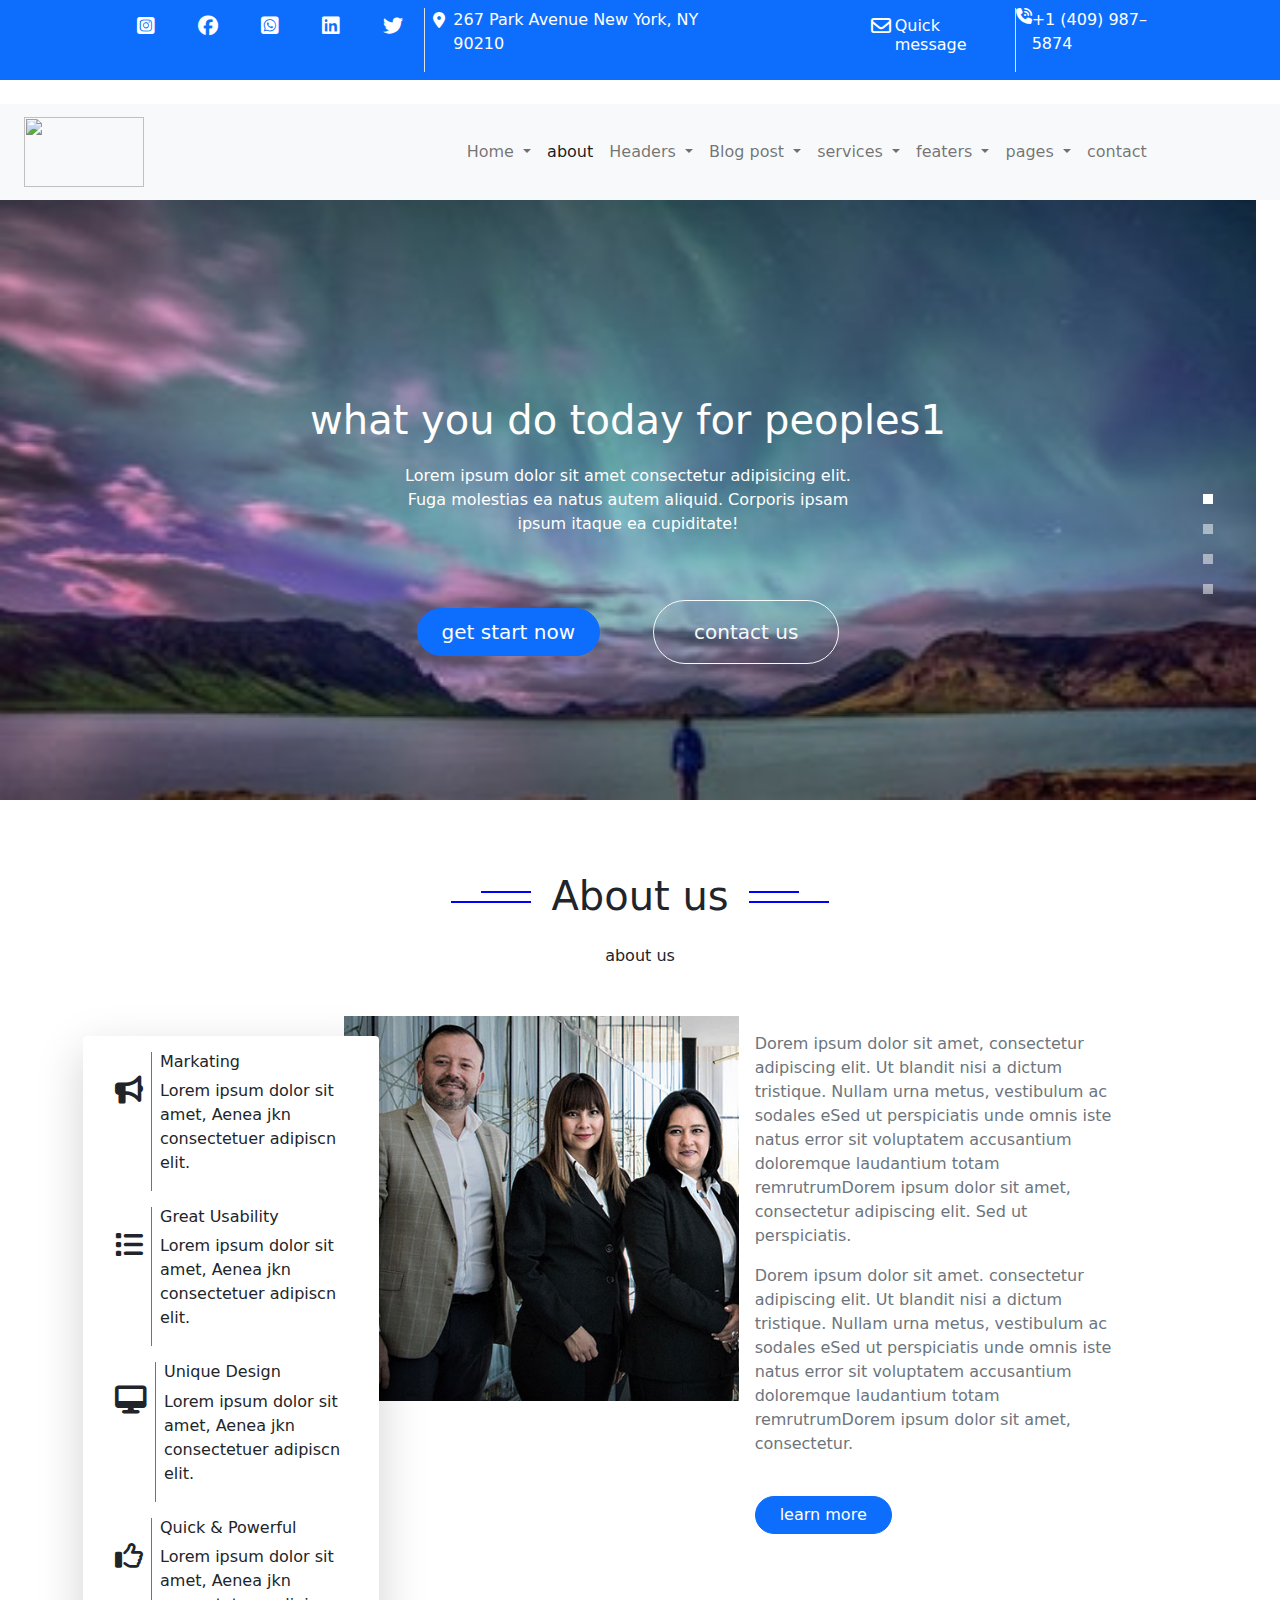
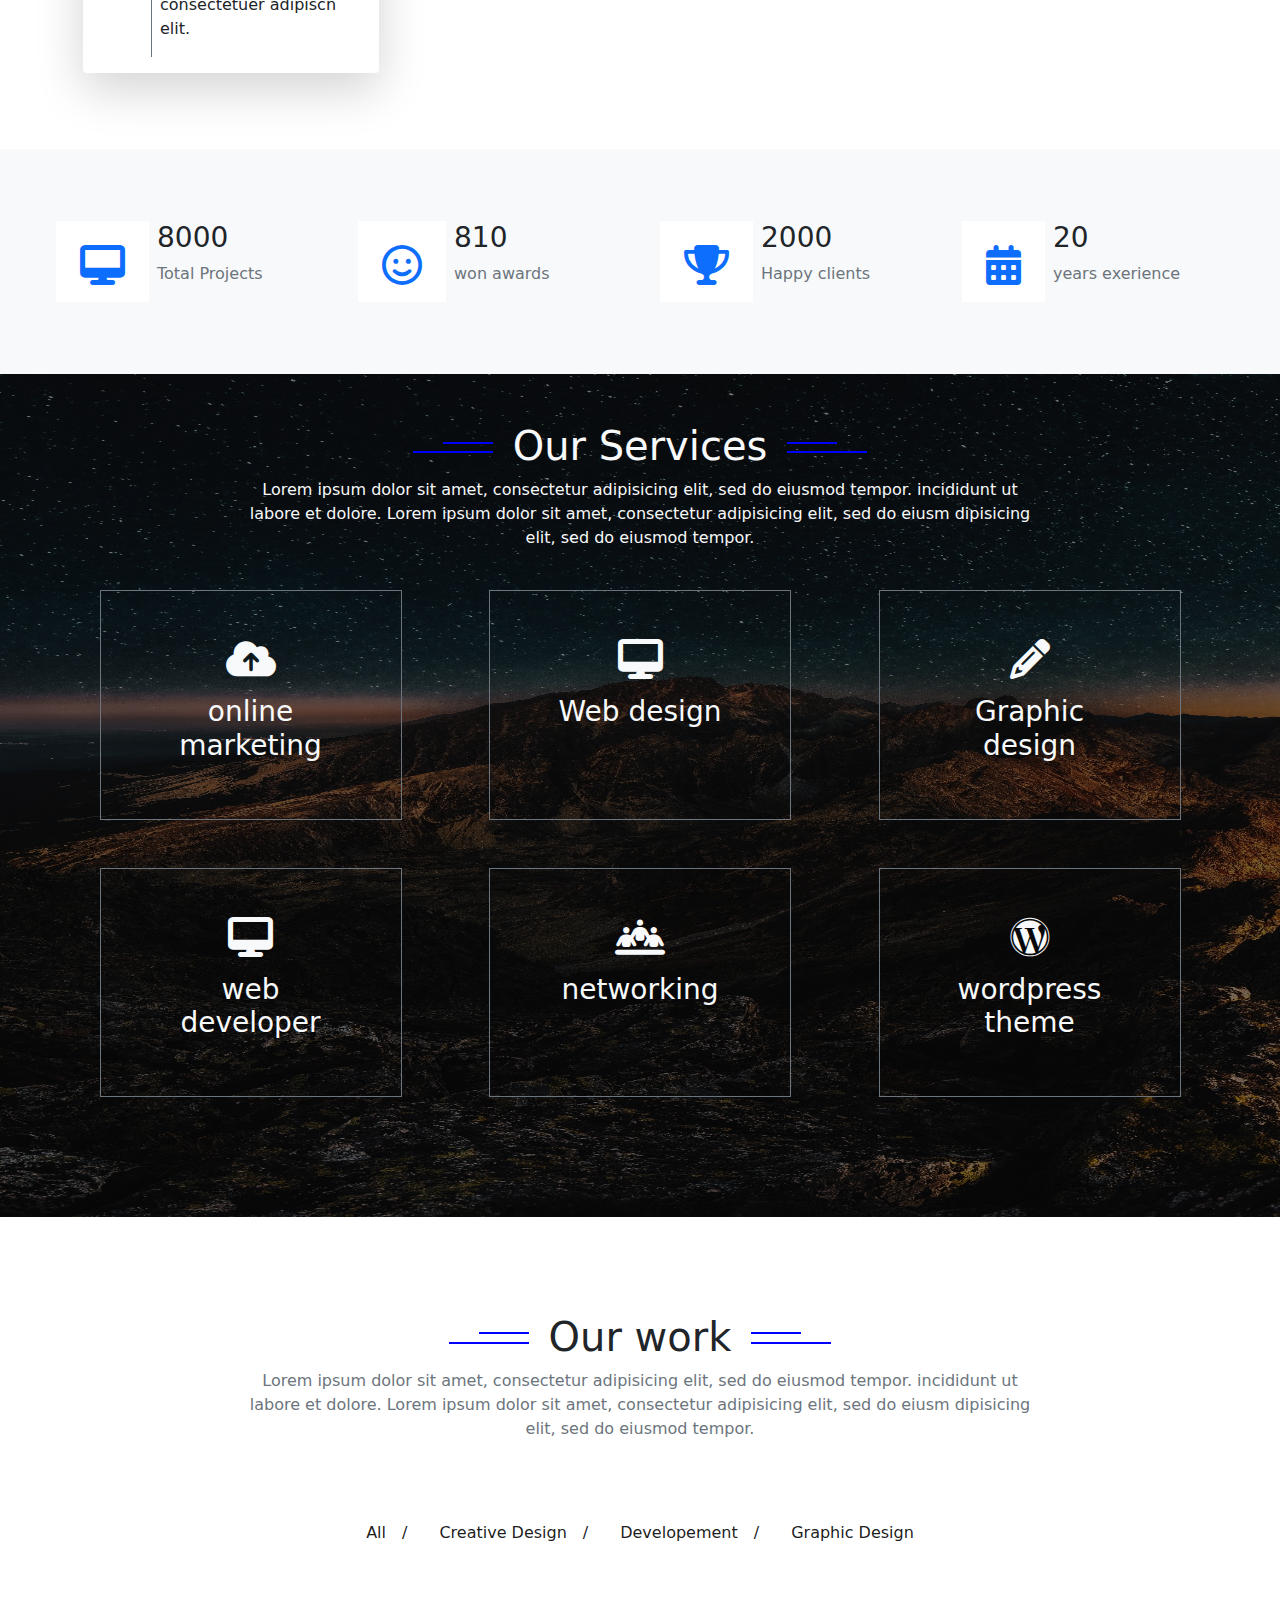
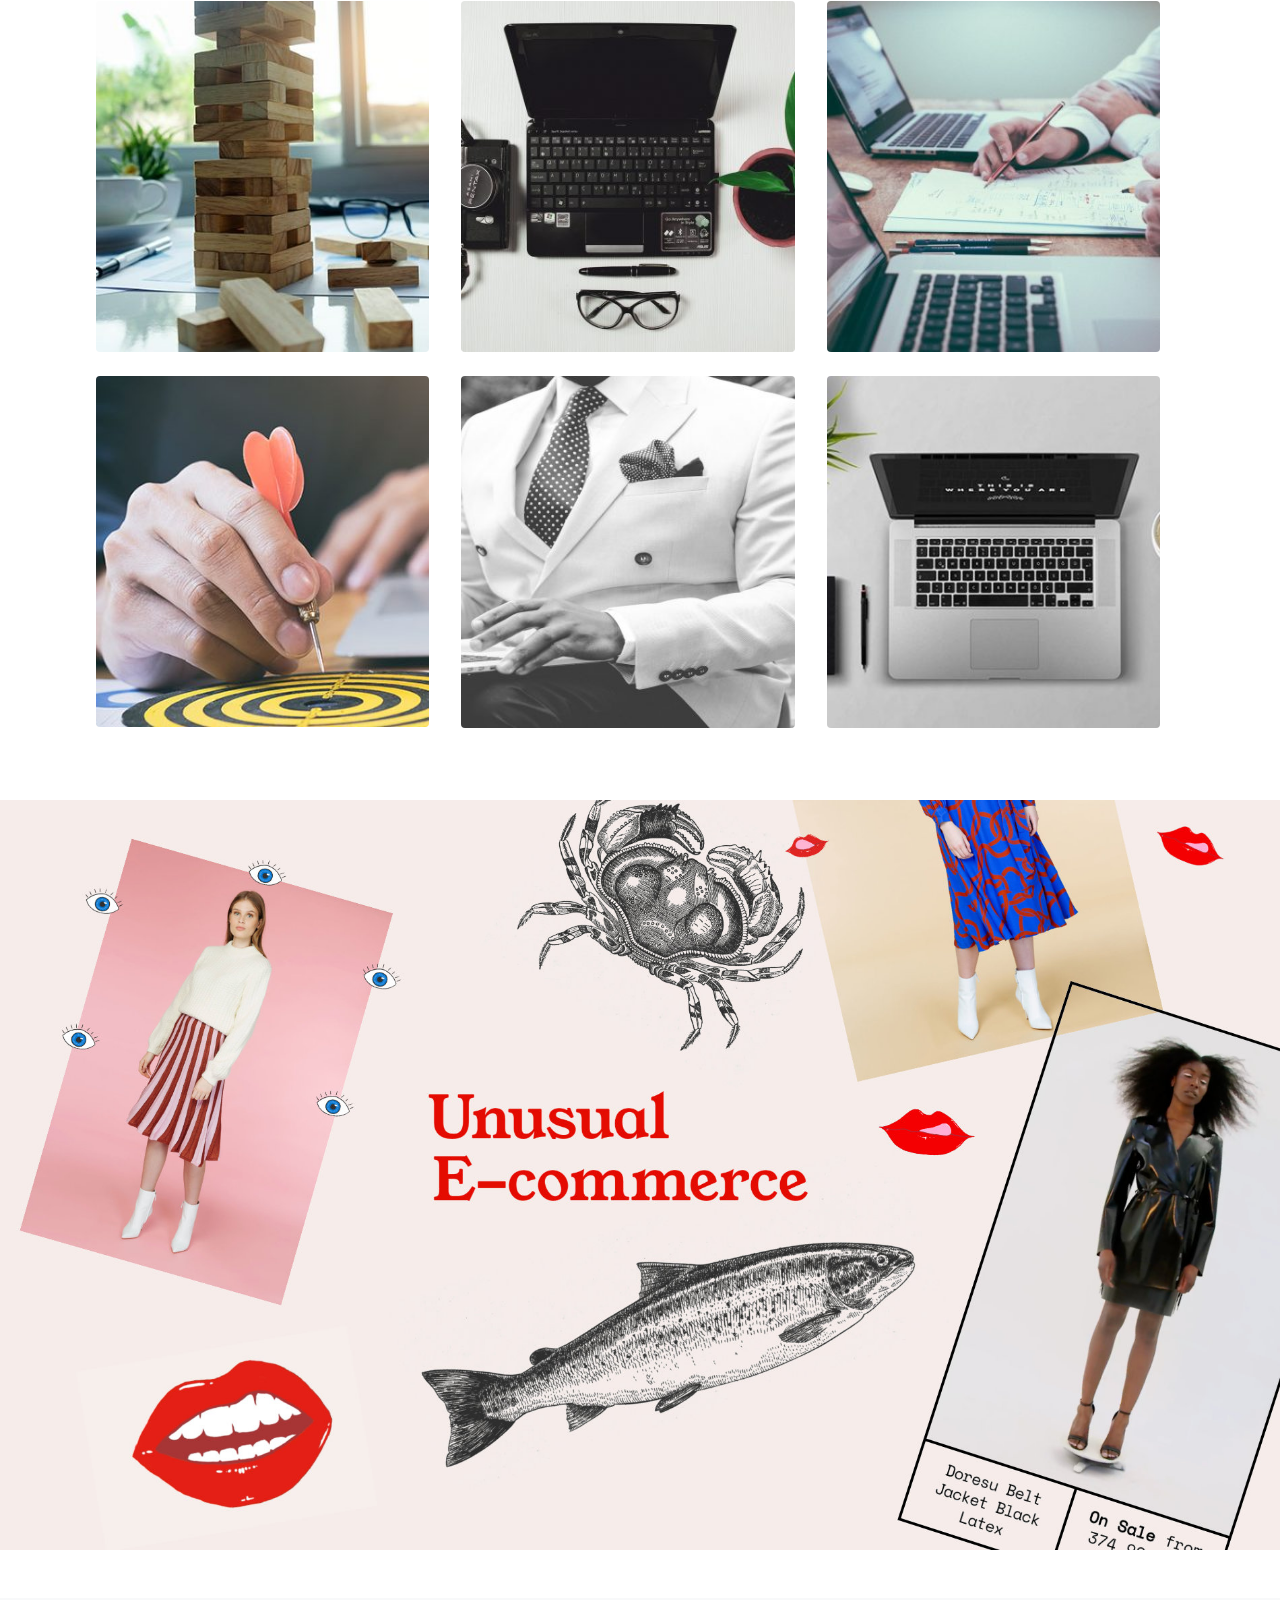
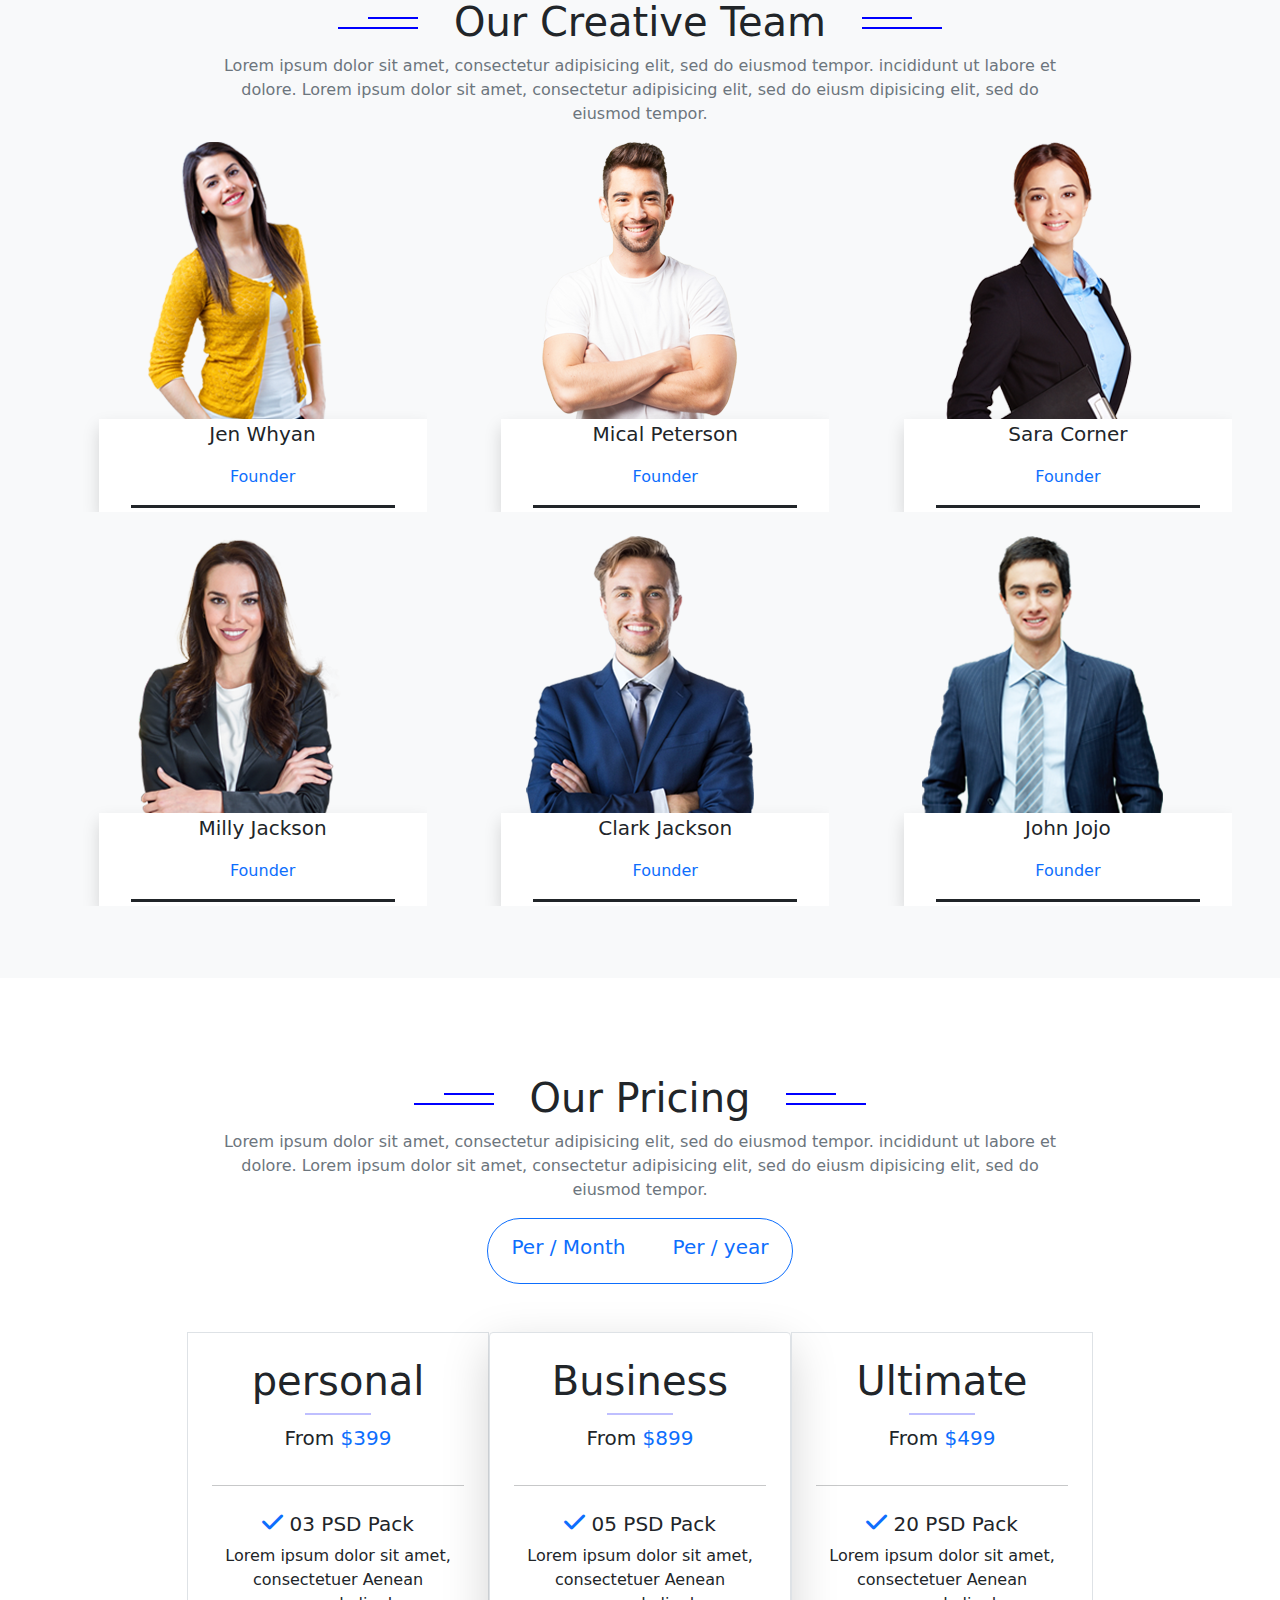
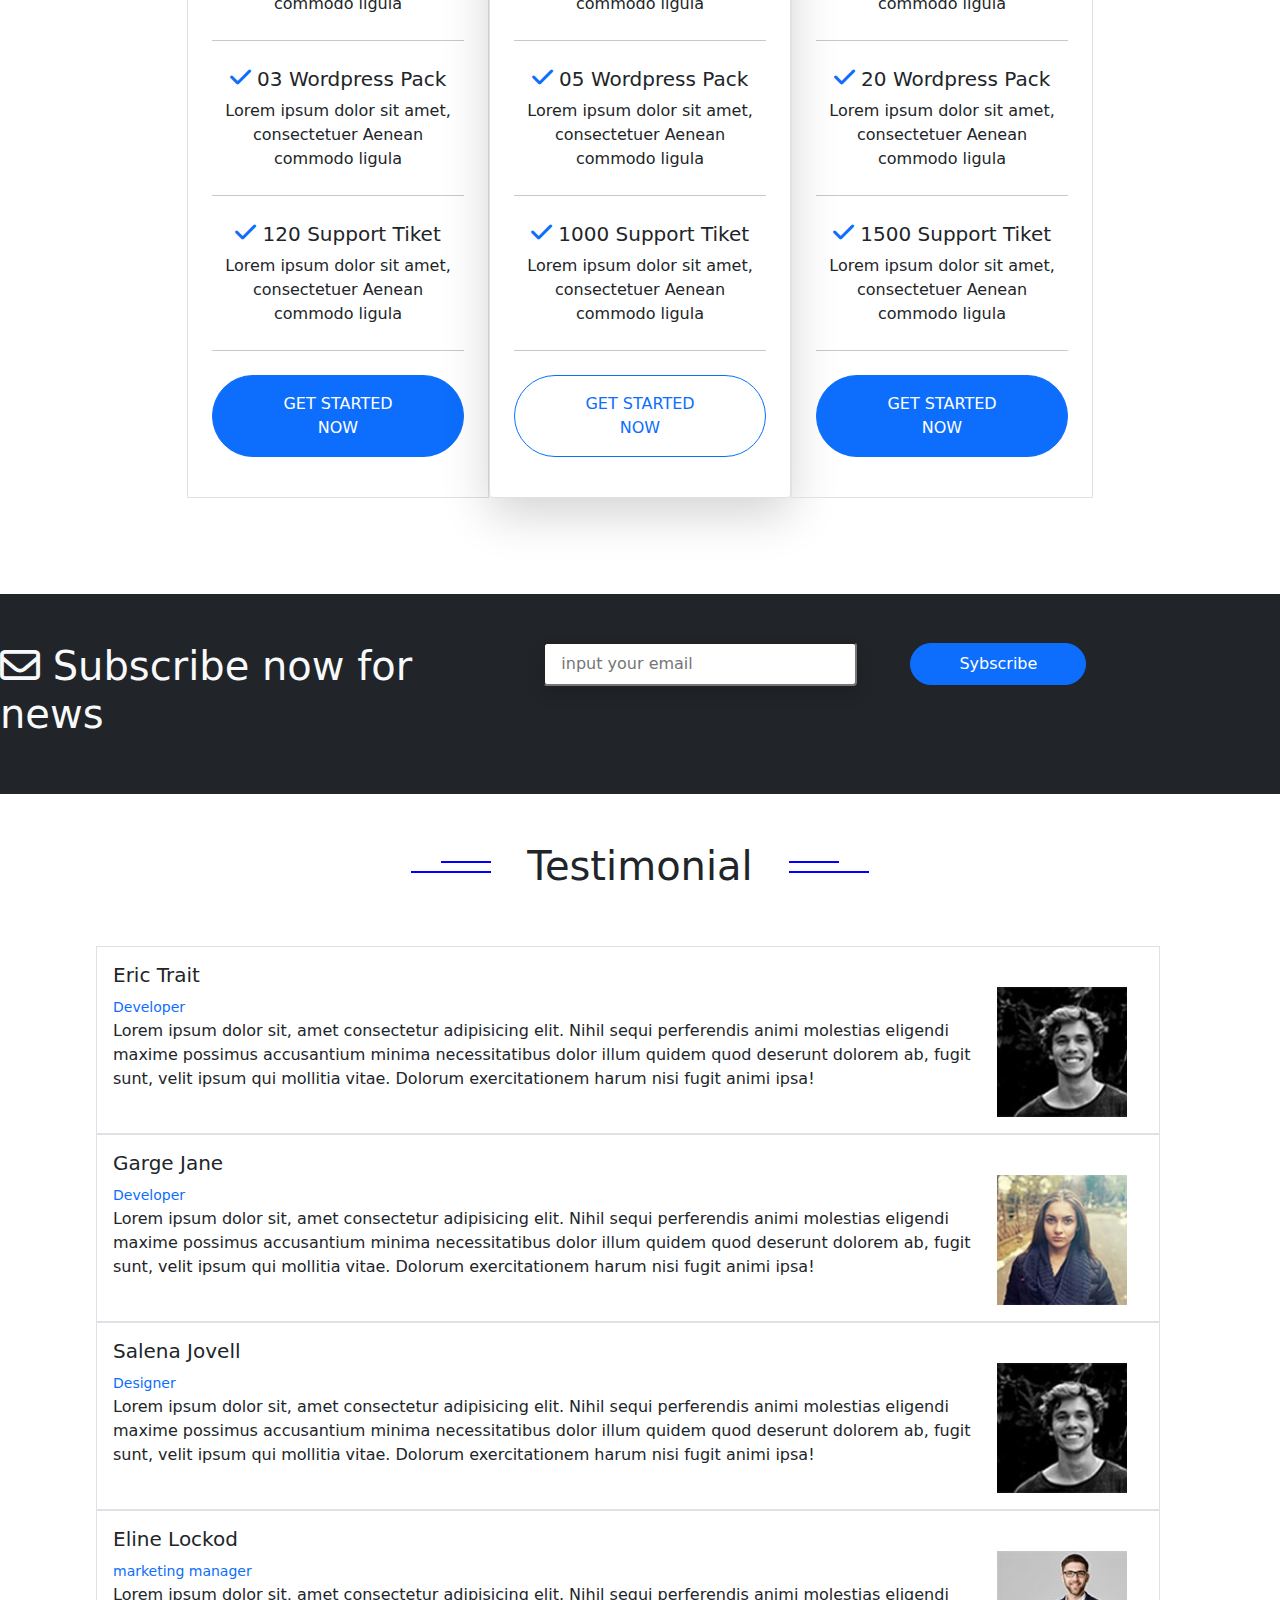
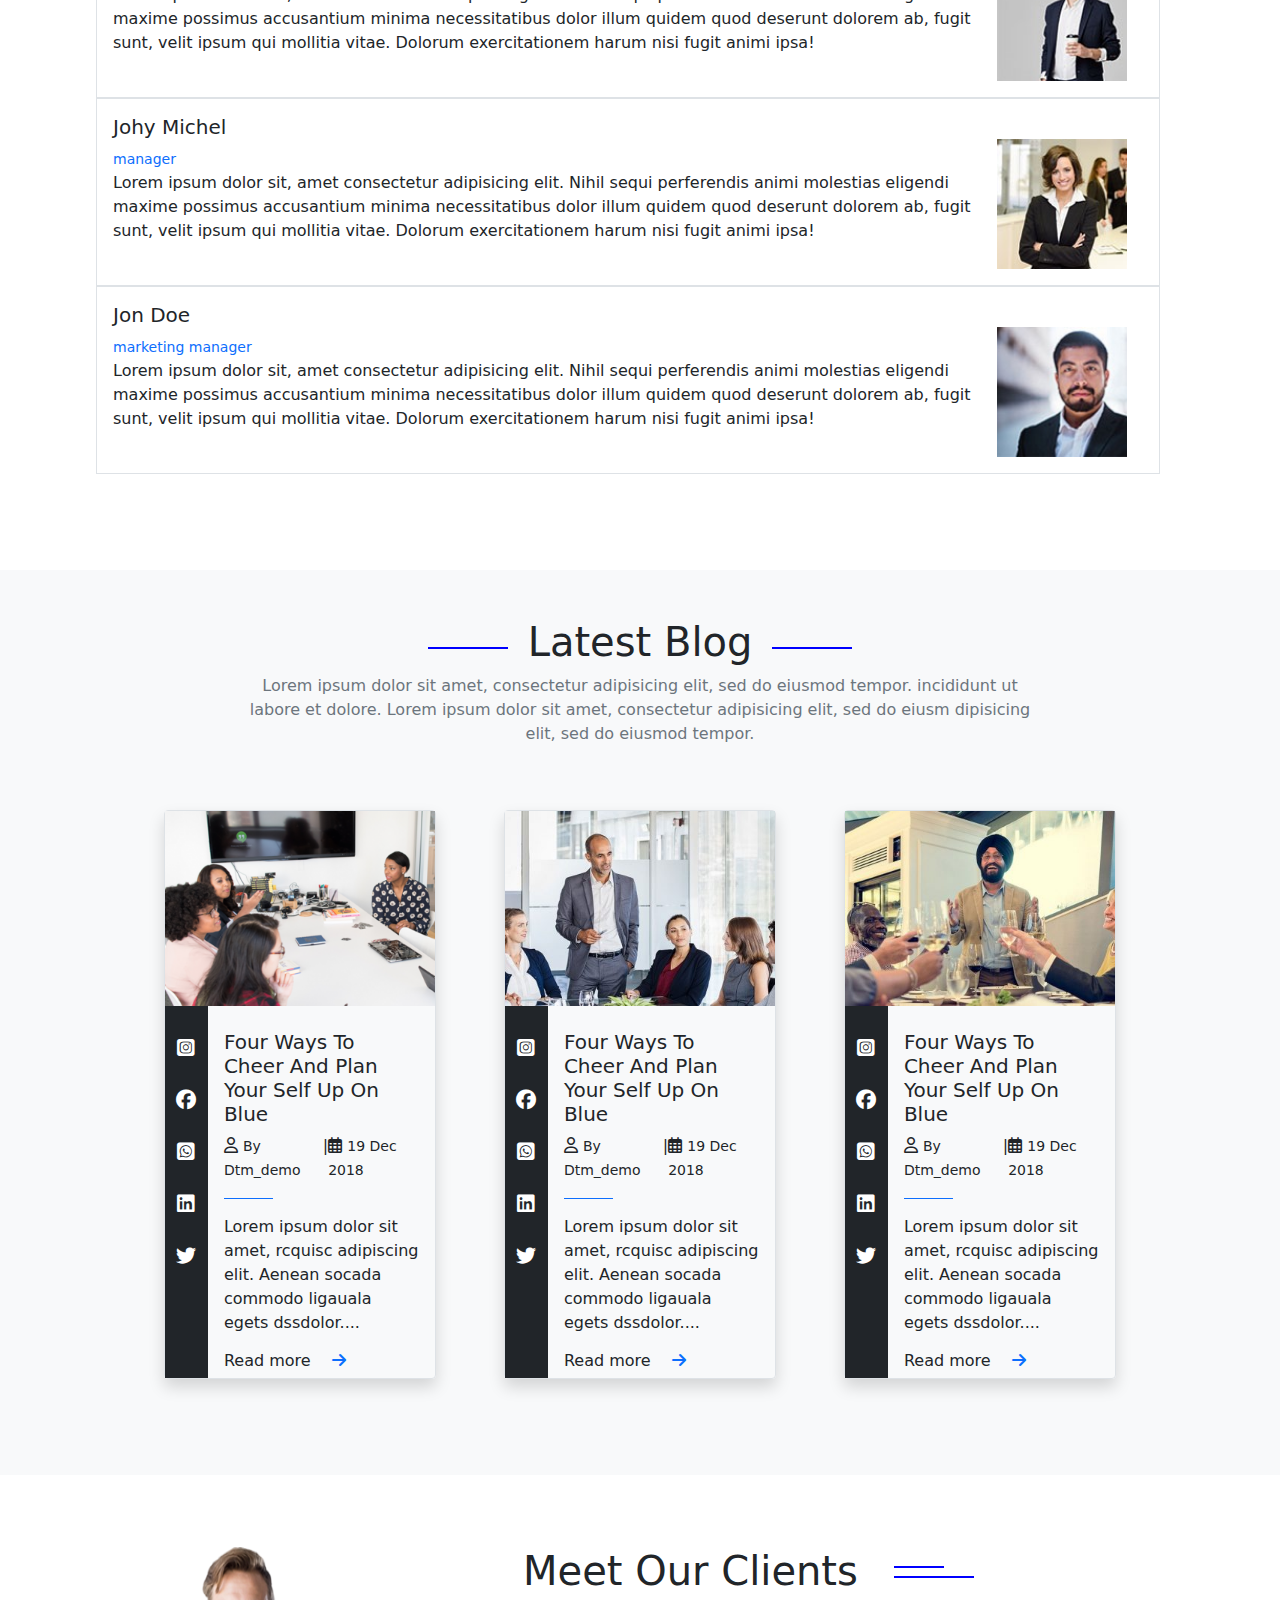
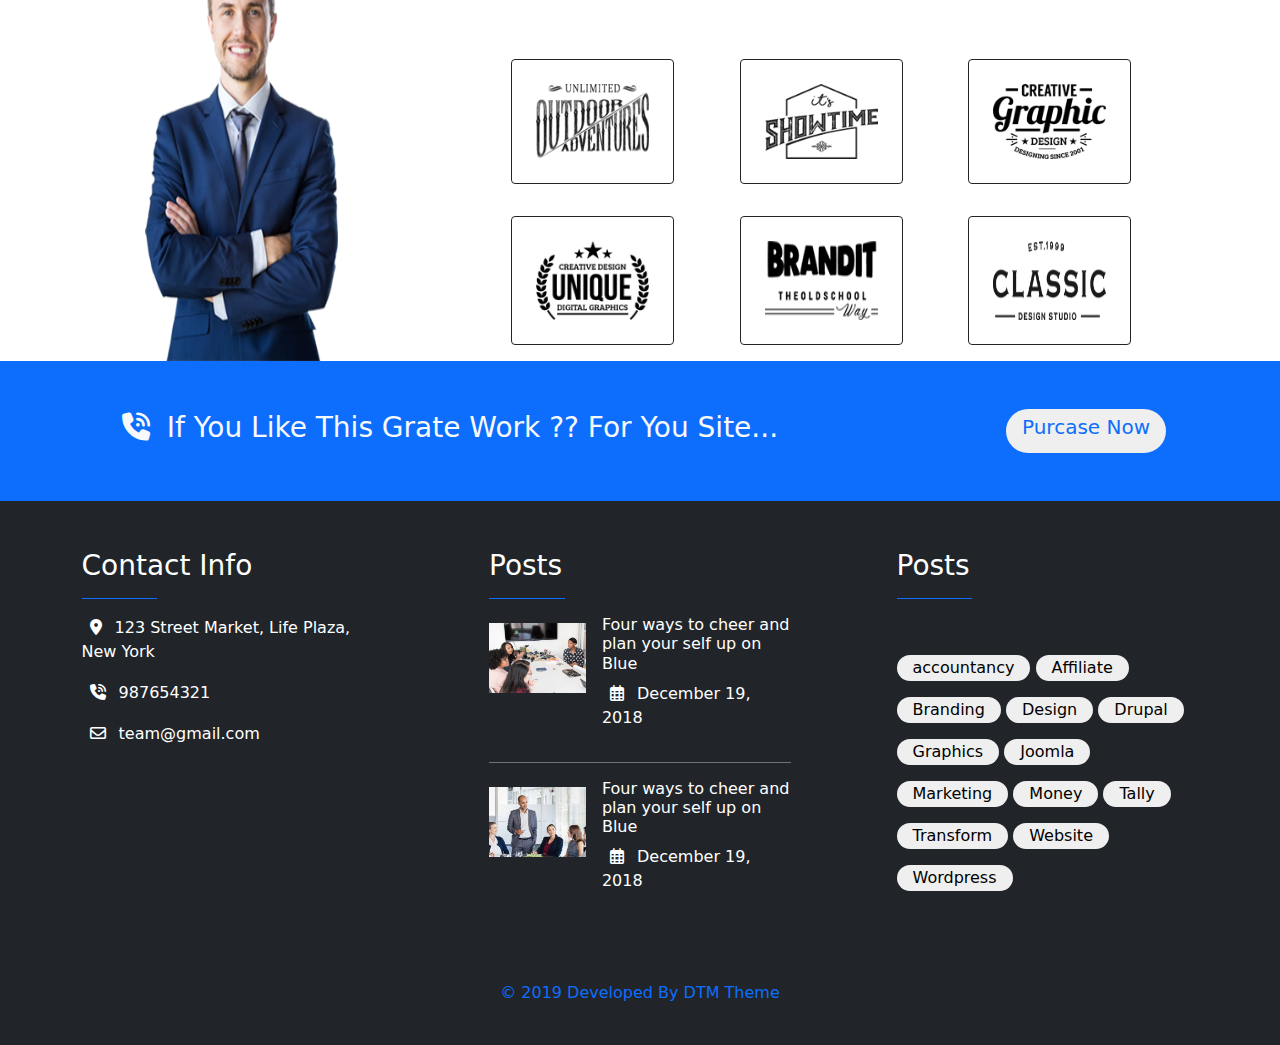
==== commit db15799c: "Update index.html" ====
--- a/index.html
+++ b/index.html
@@ -143,7 +143,7 @@
               <p class="w-50">Lorem ipsum dolor sit amet consectetur adipisicing elit.
                  Fuga molestias ea natus autem aliquid. Corporis ipsam ipsum itaque ea cupiditate!</p>
                  <button type="button" class="btn btn-primary btn-lg rounded-pill my-5 px-4">get start now</button>
-              <button type="button" class="btn btn-outline-light btn-lg rounded-pill ms-5 my-5 px-4">contact us</button>
+              <button type="button" class="btn btn-outline-light btn-lg rounded-pill ms-5 my-5 px-4"><a class="nav-link text-light" href="contact.html">contact us</a></button>
             </div>
           </div>
           <div class="carousel-item col-lg-12 col-md-12 col-sm-12">
@@ -153,7 +153,7 @@
               <p class="w-50">Lorem ipsum dolor sit amet consectetur adipisicing elit.
                  Fuga molestias ea natus autem aliquid. Corporis ipsam ipsum itaque ea cupiditate!</p>
                  <button type="button" class="btn btn-primary btn-lg rounded-pill my-5 px-4">get start now</button>
-              <button type="button" class="btn btn-outline-light btn-lg rounded-pill ms-5 my-5 px-4">contact us</button>
+              <button type="button" class="btn btn-outline-light btn-lg rounded-pill ms-5 my-5 px-4"><a class="nav-link text-light" href="contact.html">contact us</a></button>
             </div>
           </div>
           <div class="carousel-item">
@@ -163,7 +163,7 @@
               <p class="w-50">Lorem ipsum dolor sit amet consectetur adipisicing elit.
                  Fuga molestias ea natus autem aliquid. Corporis ipsam ipsum itaque ea cupiditate!</p>
                  <button type="button" class="btn btn-primary btn-lg rounded-pill my-5 px-4">get start now</button>
-              <button type="button" class="btn btn-outline-light btn-lg rounded-pill ms-5 my-5 px-4">contact us</button>
+              <button type="button" class="btn btn-outline-light btn-lg rounded-pill ms-5 my-5 px-4"><a class="nav-link text-light" href="contact.html">contact us</a></button>
             </div>
           </div>
           <div class="carousel-item ">
@@ -173,7 +173,7 @@
               <p class="w-50">Lorem ipsum dolor sit amet consectetur adipisicing elit.
                  Fuga molestias ea natus autem aliquid. Corporis ipsam ipsum itaque ea cupiditate!</p>
                  <button type="button" class="btn btn-primary btn-lg rounded-pill my-5 px-4">get start now</button>
-              <button type="button" class="btn btn-outline-light btn-lg rounded-pill ms-5 my-5 px-4">contact us</button>
+              <button type="button" class="btn btn-outline-light btn-lg rounded-pill ms-5 my-5 px-4"><a class="nav-link text-light" href="contact.html">contact us</a></button>
             </div>
           </div>
         </div>
@@ -271,8 +271,10 @@
     <h1 class="d-inline-block position-relative "><span class="d-inline-block position-relative">
       Our Services
       </span></h1>
-      <p class=" px-5 mx-5 py-3 pb-5">Lorem ipsum dolor sit amet, consectetur adipisicing elit, sed do eiusmod tempor.
+      <div class="row justify-content-center">
+      <p class="col-lg-8 ">Lorem ipsum dolor sit amet, consectetur adipisicing elit, sed do eiusmod tempor.
          incididunt ut labore et dolore. Lorem ipsum dolor sit amet, consectetur adipisicing elit, sed do eiusm dipisicing elit, sed do eiusmod tempor.</p>
+        </div>
          <div class="row d-flex justify-content-evenly mb-5">
           <div class="border border-secondary  p-5 col-lg-3 col-md-5 col-sm-8  m-4 position-relative parent overflow-hidden">
             <i class="fa-solid fa-cloud-arrow-up fs-1 pb-3"></i>
@@ -336,8 +338,11 @@
     <h1 class="d-inline-block position-relative "><span class="d-inline-block position-relative">
       Our work
       </span></h1>
-      <p class=" px-5 mx-5 py-3 pb-5 text-muted">Lorem ipsum dolor sit amet, consectetur adipisicing elit, sed do eiusmod tempor.
-         incididunt ut labore et dolore. Lorem ipsum dolor sit amet, consectetur adipisicing elit, sed do eiusm dipisicing elit, sed do eiusmod tempor.</p>
+      <div class="row justify-content-center">
+        <p class="col-lg-8 text-muted">Lorem ipsum dolor sit amet, consectetur adipisicing elit, sed do eiusmod tempor.
+           incididunt ut labore et dolore. Lorem ipsum dolor sit amet, consectetur adipisicing elit, sed do eiusm dipisicing elit, sed do eiusmod tempor.</p>
+          </div>
+          </div>
          <nav class="navbar navbar-expand-lg navbar-light pb-5">
           <div class="container-fluid">
             <div class="collapse navbar-collapse " id="navbarNavDropdown">
@@ -440,8 +445,10 @@
   <h1 class="d-inline-block position-relative "><span class="d-inline-block position-relative px-3">
     Our Creative Team
     </span></h1>
-  <p class=" px-3 mx-5 py-3 pb-5 text-muted">Lorem ipsum dolor sit amet, consectetur adipisicing elit, sed do eiusmod tempor.
-     incididunt ut labore et dolore. Lorem ipsum dolor sit amet, consectetur adipisicing elit, sed do eiusm dipisicing elit, sed do eiusmod tempor.</p>
+    <div class="row justify-content-center">
+      <p class="col-lg-8 text-muted">Lorem ipsum dolor sit amet, consectetur adipisicing elit, sed do eiusmod tempor.
+         incididunt ut labore et dolore. Lorem ipsum dolor sit amet, consectetur adipisicing elit, sed do eiusm dipisicing elit, sed do eiusmod tempor.</p>
+        </div>
      <div class="row d-flex justify-content-around px-5">
      <div class="col-lg-4 col-md-6 col-sm-9  pb-4 ">
       <div class=" position-relative parent3 overflow-hidden">
@@ -571,12 +578,15 @@
      </div>
     </div>
 </section>
-<section class="pricing my-5 py-5 text-center ">
+<section class=" my-5 py-5 text-center ">
+  <div class="pricing">
   <h1 class="d-inline-block position-relative "><span class="d-inline-block position-relative px-3">
     Our Pricing
-    </span></h1>
-    <p class=" px-3 mx-5 py-3 pb-5 text-muted">Lorem ipsum dolor sit amet, consectetur adipisicing elit, sed do eiusmod tempor.
-      incididunt ut labore et dolore. Lorem ipsum dolor sit amet, consectetur adipisicing elit, sed do eiusm dipisicing elit, sed do eiusmod tempor.</p>
+    </span></h1></div>
+    <div class="row justify-content-center">
+      <p class="col-lg-8 text-muted">Lorem ipsum dolor sit amet, consectetur adipisicing elit, sed do eiusmod tempor.
+         incididunt ut labore et dolore. Lorem ipsum dolor sit amet, consectetur adipisicing elit, sed do eiusm dipisicing elit, sed do eiusmod tempor.</p>
+        </div>
       <div class="btn-group   mb-5 px-0  border border-primary overflow-hidden" role="group" aria-label="Basic example" style="border-radius: 50px;">
         
           <button class="btn btn-outline-primary px-4 py-3 border-0" type="button" data-bs-toggle="collapse" data-bs-target="#content1"  >
@@ -780,8 +790,10 @@
 </section>
 <section class="Blog text-center bg-light py-5 px-5">
 <h1 class="d-inline-block position-relative ">Latest Blog</h1>
-<p class=" px-5 mx-5 my-3 text-muted">Lorem ipsum dolor sit, amet consectetur adipisicing elit. Quasi soluta consequuntur neque perferendis tempore nemo provident at dolorem,
-   repudiandae explicabo blanditiis placeat facere cum similique iste mollitia, pariatur quos dolore?</p>
+<div class="row justify-content-center">
+  <p class="col-lg-8 text-muted">Lorem ipsum dolor sit amet, consectetur adipisicing elit, sed do eiusmod tempor.
+     incididunt ut labore et dolore. Lorem ipsum dolor sit amet, consectetur adipisicing elit, sed do eiusm dipisicing elit, sed do eiusmod tempor.</p>
+    </div>
 <div class="row mx-5 my-5 justify-content-evenly">
   <div class="all col-lg-3 col-md-6 p-0 border border-1 rounded shadow">
     <div class="overflow-hidden">
@@ -888,12 +900,12 @@
   <h1 class="d-inline-block position-relative mb-5">
     <span class="d-inline-block position-relative px-3">Meet Our Clients</span></h1>
   <div class="row justify-content-between">
-<img src="image/partner-g1.png" alt="" height="80px" class="border border-dark p-1 rounded px-5 col-3 m-3">
-<img src="image/partner-g2.png" alt="" height="80px" class="border border-dark p-1 rounded px-5 col-3 m-3">
-<img src="image/partner-g3.png" alt="" height="80px" class="border border-dark p-1 rounded px-5 col-3 m-3">
-<img src="image/partner-g4.png" alt="" height="80px" class="border border-dark p-1 rounded px-5 col-3 m-3">
-<img src="image/partner-g5.png" alt="" height="80px" class="border border-dark p-1 rounded px-5 col-3 m-3">
-<img src="image/partner2.png" alt="" height="80px" class="border border-dark p-1 rounded px-5 col-3 m-3">
+<img src="image/partner-g1.png" alt=""  class="border border-dark p-4 rounded col-3 m-3">
+<img src="image/partner-g2.png" alt=""  class="border border-dark  p-4 rounded col-3 m-3">
+<img src="image/partner-g3.png" alt=""  class="border border-dark p-4 rounded col-3 m-3">
+<img src="image/partner-g4.png" alt=""  class="border border-dark p-4 rounded col-3 m-3">
+<img src="image/partner-g5.png" alt=""  class="border border-dark p-4 rounded col-3 m-3">
+<img src="image/partner2.png" alt="" class="border border-dark p-4 rounded col-3 m-3">
   </div>
 </div>
 <div class="bg-primary d-flex justify-content-around py-5 w-100  text-light">
@@ -971,7 +983,7 @@
 <script src="https://cdnjs.cloudflare.com/ajax/libs/OwlCarousel2/2.3.4/owl.carousel.min.js" integrity="sha512-bPs7Ae6pVvhOSiIcyUClR7/q2OAsRiovw4vAkX+zJbw3ShAeeqezq50RIIcIURq7Oa20rW2n2q+fyXBNcU9lrw==" 
 crossorigin="anonymous" referrerpolicy="no-referrer"></script>
     <script src="js/bootstrap.bundle.min.js"></script>
-    <script src="js/main.js"></script>
+  <!--   <script src="js/main.js"></script> -->
 <script>
 $('.owl-carousel').owlCarousel({
     rtl:true,
@@ -1004,4 +1016,4 @@
 
 </script>
 </body>
-</html>+</html>
